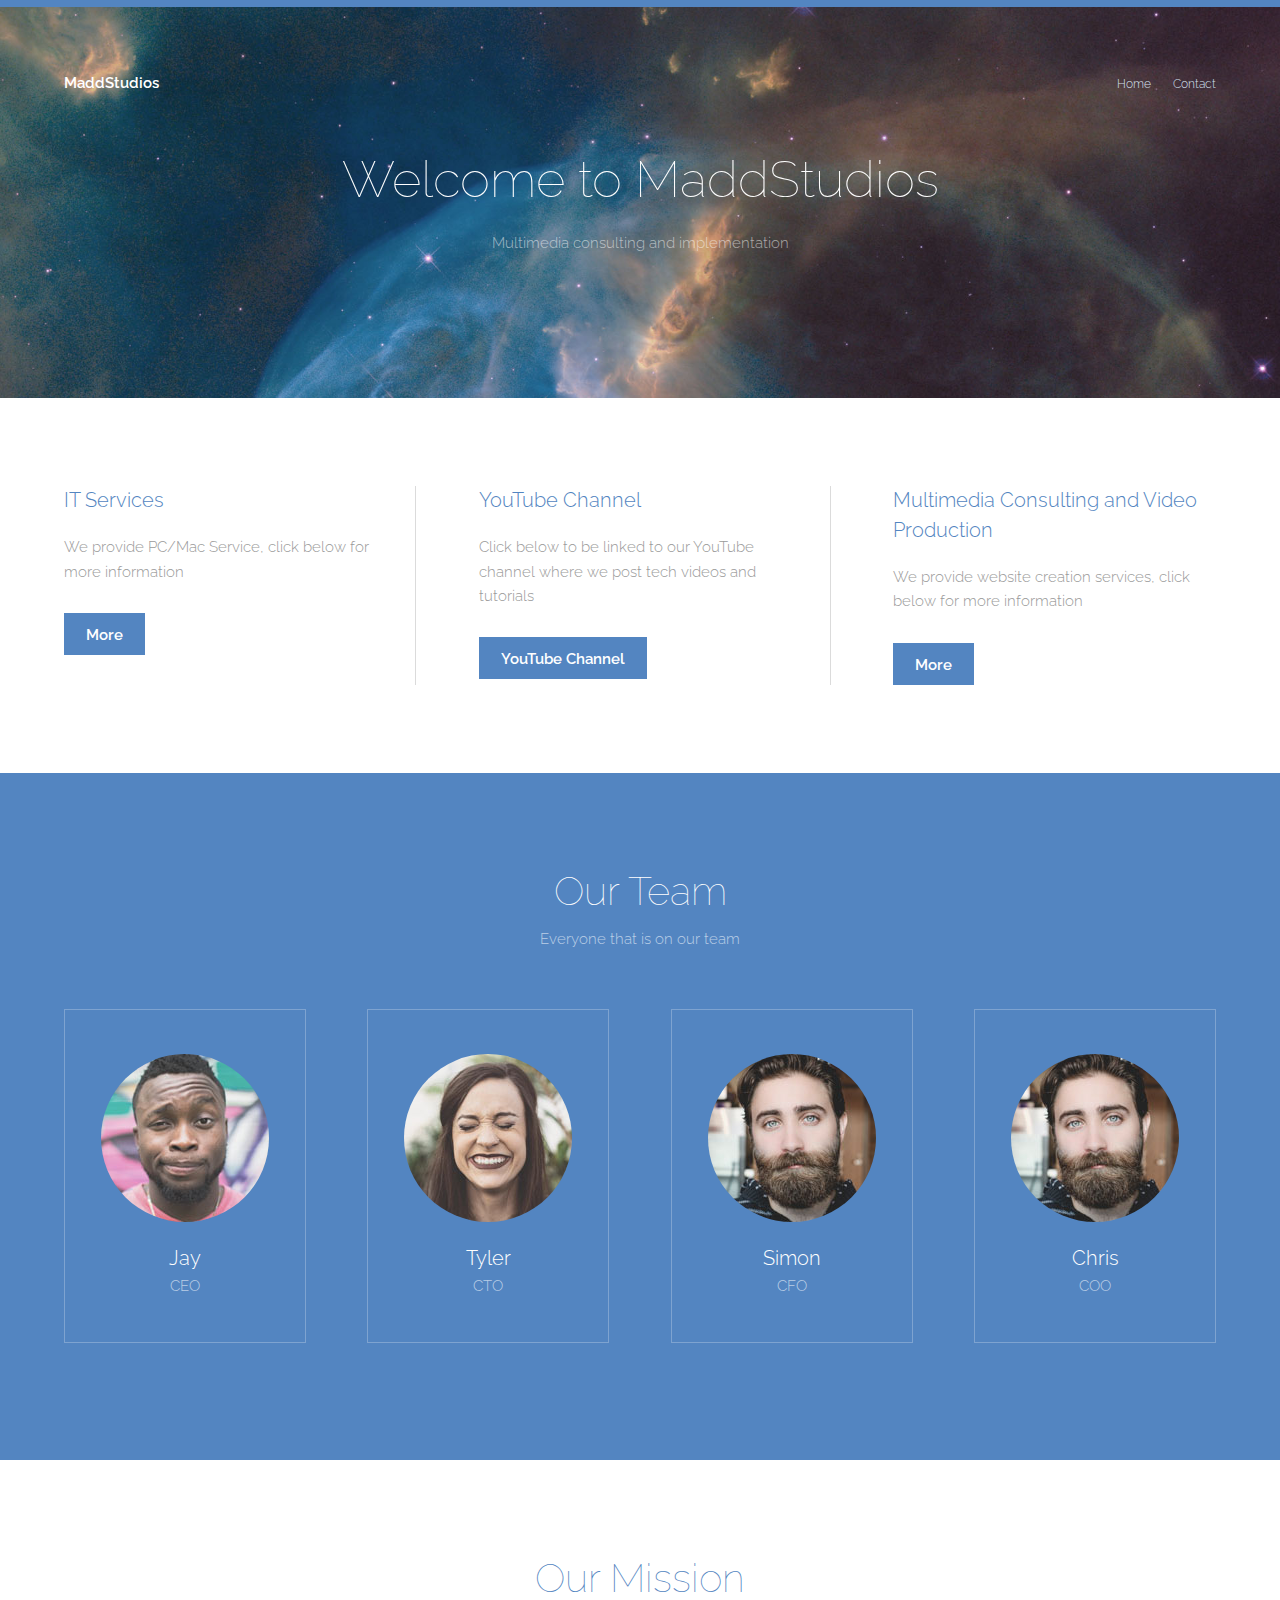
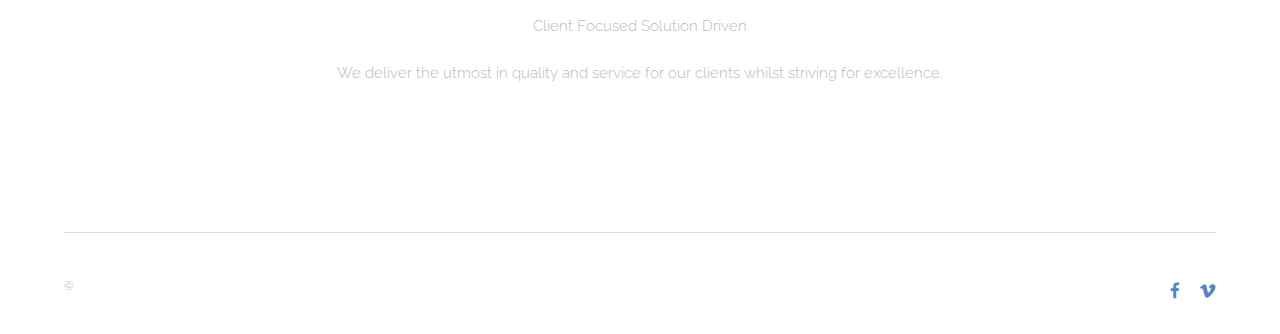
==== index.html @ d53a5908 "Updated index" ====
<!DOCTYPE HTML>
<html>
	<head>
		<title>MaddStudios</title>
		<meta charset="utf-8" />
		<meta name="viewport" content="width=device-width, initial-scale=1" />
		<link rel="stylesheet" href="assets/css/main.css" />
	</head>
	<body>

		<!-- Header -->
			<header id="header">
				<div class="inner">
					<a href="index.html" class="logo">MaddStudios</a>
					<nav id="nav">
						<a href="index.html">Home</a>
						<a href="contact.html">Contact</a>
					</nav>
					<a href="#navPanel" class="navPanelToggle"><span class="fa fa-bars"></span></a>
				</div>
			</header>

		<!-- Banner -->
			<section id="banner">
				<h1>Welcome to MaddStudios</h1>
				<p>Multimedia consulting and implementation</p>
			</section>

		<!-- One -->
			<section id="one" class="wrapper">
				<div class="inner">
					<div class="flex flex-3">
						<article>
							<header>
								<h3>IT Services</h3>
							</header>
							<p>We provide PC/Mac Service, click below for more information</p>
							<footer>
								<a href="itservices.html" class="button special">More</a>
							</footer>
						</article>
						<article>
							<header>
								<h3>YouTube Channel</h3>
							</header>
							<p>Click below to be linked to our YouTube channel where we post tech videos and tutorials</p>
							<footer>
								<a href="#" class="button special">YouTube Channel</a>
							</footer>
						</article>
						<article>
							<header>
								<h3>Multimedia Consulting and Video Production</h3>
							</header>
							<p>We provide website creation services, click below for more information</p>
							<footer>
								<a href="#" class="button special">More</a>
							</footer>
						</article>
					</div>
				</div>
			</section>

		<!-- Two -->
			<section id="two" class="wrapper style1 special">
				<div class="inner">
					<header>
						<h2>Our Team</h2>
						<p>Everyone that is on our team</p>
					</header>
					<div class="flex flex-4">
						<div class="box person">
							<div class="image round">
								<img src="images/pic03.jpg" alt="Person 1" />
							</div>
							<h3>Jay</h3>
							<p>CEO</p>
						</div>
						<div class="box person">
							<div class="image round">
								<img src="images/pic04.jpg" alt="Person 2" />
							</div>
							<h3>Tyler</h3>
							<p>CTO</p>
						</div>
						<div class="box person">
							<div class="image round">
								<img src="images/pic05.jpg" alt="Person 3" />
							</div>
							<h3>Simon</h3>
							<p>CFO</p>
                        </div>
                        <div class="box person">
							<div class="image round">
								<img src="images/pic05.jpg" alt="Person 3" />
							</div>
							<h3>Chris</h3>
							<p>COO</p>
                        </div>
					</div>
				</div>
			</section>

		<!-- Three -->
			<section id="three" class="wrapper special">
				<div class="inner">
					<header class="align-center">
						<h2>Our Mission</h2>
						<p>Client Focused Solution Driven</p>
                        <p>We deliver the utmost in quality and service for our clients whilst striving for excellence. </p>
					</header>
                </div>
			</section>

		<!-- Footer -->
			<footer id="footer">
				<div class="inner">
					<div class="flex">
						<div class="copyright">
							&copy; 
						</div>
						<ul class="icons">
							<li><a href="#" class="icon fa-facebook"><span class="label">Facebook</span></a></li>
							<li><a href="#" class="icon fa-vimeo"><span class="label">Vimeo</span></a></li>
						</ul>
					</div>
				</div>
			</footer>

		<!-- Scripts -->
			<script src="assets/js/jquery.min.js"></script>
			<script src="assets/js/skel.min.js"></script>
			<script src="assets/js/util.js"></script>
			<script src="assets/js/main.js"></script>

	</body>
</html>
---- assets/css/main.css ----
@charset "UTF-8";
@import url(font-awesome.min.css);
@import "https://fonts.googleapis.com/css?family=Raleway:100,300,600";

/*
	Theory by TEMPLATED
	templated.co @templatedco
	Released for free under the Creative Commons Attribution 3.0 license (templated.co/license)
*/

/* Reset */

	html, body, div, span, applet, object, iframe, h1, h2, h3, h4, h5, h6, p, blockquote, pre, a, abbr, acronym, address, big, cite, code, del, dfn, em, img, ins, kbd, q, s, samp, small, strike, strong, sub, sup, tt, var, b, u, i, center, dl, dt, dd, ol, ul, li, fieldset, form, label, legend, table, caption, tbody, tfoot, thead, tr, th, td, article, aside, canvas, details, embed, figure, figcaption, footer, header, hgroup, menu, nav, output, ruby, section, summary, time, mark, audio, video {
		margin: 0;
		padding: 0;
		border: 0;
		font-size: 100%;
		font: inherit;
		vertical-align: baseline;
	}

	article, aside, details, figcaption, figure, footer, header, hgroup, menu, nav, section {
		display: block;
	}

	body {
		line-height: 1;
	}

	ol, ul {
		list-style: none;
	}

	blockquote, q {
		quotes: none;
	}

	blockquote:before, blockquote:after, q:before, q:after {
		content: '';
		content: none;
	}

	table {
		border-collapse: collapse;
		border-spacing: 0;
	}

	body {
		-webkit-text-size-adjust: none;
	}

/* Box Model */

	*, *:before, *:after {
		-moz-box-sizing: border-box;
		-webkit-box-sizing: border-box;
		box-sizing: border-box;
	}

/* Containers */

	.container {
		margin-left: auto;
		margin-right: auto;
	}

	.container.\31 25\25 {
		width: 100%;
		max-width: 100em;
		min-width: 80em;
	}

	.container.\37 5\25 {
		width: 60em;
	}

	.container.\35 0\25 {
		width: 40em;
	}

	.container.\32 5\25 {
		width: 20em;
	}

	.container {
		width: 80em;
	}

	@media screen and (max-width: 1680px) {

		.container.\31 25\25 {
			width: 100%;
			max-width: 100em;
			min-width: 80em;
		}

		.container.\37 5\25 {
			width: 60em;
		}

		.container.\35 0\25 {
			width: 40em;
		}

		.container.\32 5\25 {
			width: 20em;
		}

		.container {
			width: 80em;
		}

	}

	@media screen and (max-width: 1280px) {

		.container.\31 25\25 {
			width: 100%;
			max-width: 81.25em;
			min-width: 65em;
		}

		.container.\37 5\25 {
			width: 48.75em;
		}

		.container.\35 0\25 {
			width: 32.5em;
		}

		.container.\32 5\25 {
			width: 16.25em;
		}

		.container {
			width: 65em;
		}

	}

	@media screen and (max-width: 980px) {

		.container.\31 25\25 {
			width: 100%;
			max-width: 112.5%;
			min-width: 90%;
		}

		.container.\37 5\25 {
			width: 67.5%;
		}

		.container.\35 0\25 {
			width: 45%;
		}

		.container.\32 5\25 {
			width: 22.5%;
		}

		.container {
			width: 90%;
		}

	}

	@media screen and (max-width: 736px) {

		.container.\31 25\25 {
			width: 100%;
			max-width: 112.5%;
			min-width: 90%;
		}

		.container.\37 5\25 {
			width: 67.5%;
		}

		.container.\35 0\25 {
			width: 45%;
		}

		.container.\32 5\25 {
			width: 22.5%;
		}

		.container {
			width: 90% !important;
		}

	}

	@media screen and (max-width: 480px) {

		.container.\31 25\25 {
			width: 100%;
			max-width: 112.5%;
			min-width: 90%;
		}

		.container.\37 5\25 {
			width: 67.5%;
		}

		.container.\35 0\25 {
			width: 45%;
		}

		.container.\32 5\25 {
			width: 22.5%;
		}

		.container {
			width: 90% !important;
		}

	}

/* Grid */

	.row {
		border-bottom: solid 1px transparent;
		-moz-box-sizing: border-box;
		-webkit-box-sizing: border-box;
		box-sizing: border-box;
	}

	.row > * {
		float: left;
		-moz-box-sizing: border-box;
		-webkit-box-sizing: border-box;
		box-sizing: border-box;
	}

	.row:after, .row:before {
		content: '';
		display: block;
		clear: both;
		height: 0;
	}

	.row.uniform > * > :first-child {
		margin-top: 0;
	}

	.row.uniform > * > :last-child {
		margin-bottom: 0;
	}

	.row.\30 \25 > * {
		padding: 0 0 0 0em;
	}

	.row.\30 \25 {
		margin: 0 0 -1px 0em;
	}

	.row.uniform.\30 \25 > * {
		padding: 0em 0 0 0em;
	}

	.row.uniform.\30 \25 {
		margin: 0em 0 -1px 0em;
	}

	.row > * {
		padding: 0 0 0 2em;
	}

	.row {
		margin: 0 0 -1px -2em;
	}

	.row.uniform > * {
		padding: 2em 0 0 2em;
	}

	.row.uniform {
		margin: -2em 0 -1px -2em;
	}

	.row.\32 00\25 > * {
		padding: 0 0 0 4em;
	}

	.row.\32 00\25 {
		margin: 0 0 -1px -4em;
	}

	.row.uniform.\32 00\25 > * {
		padding: 4em 0 0 4em;
	}

	.row.uniform.\32 00\25 {
		margin: -4em 0 -1px -4em;
	}

	.row.\31 50\25 > * {
		padding: 0 0 0 3em;
	}

	.row.\31 50\25 {
		margin: 0 0 -1px -3em;
	}

	.row.uniform.\31 50\25 > * {
		padding: 3em 0 0 3em;
	}

	.row.uniform.\31 50\25 {
		margin: -3em 0 -1px -3em;
	}

	.row.\35 0\25 > * {
		padding: 0 0 0 1em;
	}

	.row.\35 0\25 {
		margin: 0 0 -1px -1em;
	}

	.row.uniform.\35 0\25 > * {
		padding: 1em 0 0 1em;
	}

	.row.uniform.\35 0\25 {
		margin: -1em 0 -1px -1em;
	}

	.row.\32 5\25 > * {
		padding: 0 0 0 0.5em;
	}

	.row.\32 5\25 {
		margin: 0 0 -1px -0.5em;
	}

	.row.uniform.\32 5\25 > * {
		padding: 0.5em 0 0 0.5em;
	}

	.row.uniform.\32 5\25 {
		margin: -0.5em 0 -1px -0.5em;
	}

	.\31 2u, .\31 2u\24 {
		width: 100%;
		clear: none;
		margin-left: 0;
	}

	.\31 1u, .\31 1u\24 {
		width: 91.6666666667%;
		clear: none;
		margin-left: 0;
	}

	.\31 0u, .\31 0u\24 {
		width: 83.3333333333%;
		clear: none;
		margin-left: 0;
	}

	.\39 u, .\39 u\24 {
		width: 75%;
		clear: none;
		margin-left: 0;
	}

	.\38 u, .\38 u\24 {
		width: 66.6666666667%;
		clear: none;
		margin-left: 0;
	}

	.\37 u, .\37 u\24 {
		width: 58.3333333333%;
		clear: none;
		margin-left: 0;
	}

	.\36 u, .\36 u\24 {
		width: 50%;
		clear: none;
		margin-left: 0;
	}

	.\35 u, .\35 u\24 {
		width: 41.6666666667%;
		clear: none;
		margin-left: 0;
	}

	.\34 u, .\34 u\24 {
		width: 33.3333333333%;
		clear: none;
		margin-left: 0;
	}

	.\33 u, .\33 u\24 {
		width: 25%;
		clear: none;
		margin-left: 0;
	}

	.\32 u, .\32 u\24 {
		width: 16.6666666667%;
		clear: none;
		margin-left: 0;
	}

	.\31 u, .\31 u\24 {
		width: 8.3333333333%;
		clear: none;
		margin-left: 0;
	}

	.\31 2u\24 + *,
	.\31 1u\24 + *,
	.\31 0u\24 + *,
	.\39 u\24 + *,
	.\38 u\24 + *,
	.\37 u\24 + *,
	.\36 u\24 + *,
	.\35 u\24 + *,
	.\34 u\24 + *,
	.\33 u\24 + *,
	.\32 u\24 + *,
	.\31 u\24 + * {
		clear: left;
	}

	.\-11u {
		margin-left: 91.66667%;
	}

	.\-10u {
		margin-left: 83.33333%;
	}

	.\-9u {
		margin-left: 75%;
	}

	.\-8u {
		margin-left: 66.66667%;
	}

	.\-7u {
		margin-left: 58.33333%;
	}

	.\-6u {
		margin-left: 50%;
	}

	.\-5u {
		margin-left: 41.66667%;
	}

	.\-4u {
		margin-left: 33.33333%;
	}

	.\-3u {
		margin-left: 25%;
	}

	.\-2u {
		margin-left: 16.66667%;
	}

	.\-1u {
		margin-left: 8.33333%;
	}

	@media screen and (max-width: 1680px) {

		.row > * {
			padding: 0 0 0 2em;
		}

		.row {
			margin: 0 0 -1px -2em;
		}

		.row.uniform > * {
			padding: 2em 0 0 2em;
		}

		.row.uniform {
			margin: -2em 0 -1px -2em;
		}

		.row.\32 00\25 > * {
			padding: 0 0 0 4em;
		}

		.row.\32 00\25 {
			margin: 0 0 -1px -4em;
		}

		.row.uniform.\32 00\25 > * {
			padding: 4em 0 0 4em;
		}

		.row.uniform.\32 00\25 {
			margin: -4em 0 -1px -4em;
		}

		.row.\31 50\25 > * {
			padding: 0 0 0 3em;
		}

		.row.\31 50\25 {
			margin: 0 0 -1px -3em;
		}

		.row.uniform.\31 50\25 > * {
			padding: 3em 0 0 3em;
		}

		.row.uniform.\31 50\25 {
			margin: -3em 0 -1px -3em;
		}

		.row.\35 0\25 > * {
			padding: 0 0 0 1em;
		}

		.row.\35 0\25 {
			margin: 0 0 -1px -1em;
		}

		.row.uniform.\35 0\25 > * {
			padding: 1em 0 0 1em;
		}

		.row.uniform.\35 0\25 {
			margin: -1em 0 -1px -1em;
		}

		.row.\32 5\25 > * {
			padding: 0 0 0 0.5em;
		}

		.row.\32 5\25 {
			margin: 0 0 -1px -0.5em;
		}

		.row.uniform.\32 5\25 > * {
			padding: 0.5em 0 0 0.5em;
		}

		.row.uniform.\32 5\25 {
			margin: -0.5em 0 -1px -0.5em;
		}

		.\31 2u\28xlarge\29, .\31 2u\24\28xlarge\29 {
			width: 100%;
			clear: none;
			margin-left: 0;
		}

		.\31 1u\28xlarge\29, .\31 1u\24\28xlarge\29 {
			width: 91.6666666667%;
			clear: none;
			margin-left: 0;
		}

		.\31 0u\28xlarge\29, .\31 0u\24\28xlarge\29 {
			width: 83.3333333333%;
			clear: none;
			margin-left: 0;
		}

		.\39 u\28xlarge\29, .\39 u\24\28xlarge\29 {
			width: 75%;
			clear: none;
			margin-left: 0;
		}

		.\38 u\28xlarge\29, .\38 u\24\28xlarge\29 {
			width: 66.6666666667%;
			clear: none;
			margin-left: 0;
		}

		.\37 u\28xlarge\29, .\37 u\24\28xlarge\29 {
			width: 58.3333333333%;
			clear: none;
			margin-left: 0;
		}

		.\36 u\28xlarge\29, .\36 u\24\28xlarge\29 {
			width: 50%;
			clear: none;
			margin-left: 0;
		}

		.\35 u\28xlarge\29, .\35 u\24\28xlarge\29 {
			width: 41.6666666667%;
			clear: none;
			margin-left: 0;
		}

		.\34 u\28xlarge\29, .\34 u\24\28xlarge\29 {
			width: 33.3333333333%;
			clear: none;
			margin-left: 0;
		}

		.\33 u\28xlarge\29, .\33 u\24\28xlarge\29 {
			width: 25%;
			clear: none;
			margin-left: 0;
		}

		.\32 u\28xlarge\29, .\32 u\24\28xlarge\29 {
			width: 16.6666666667%;
			clear: none;
			margin-left: 0;
		}

		.\31 u\28xlarge\29, .\31 u\24\28xlarge\29 {
			width: 8.3333333333%;
			clear: none;
			margin-left: 0;
		}

		.\31 2u\24\28xlarge\29 + *,
		.\31 1u\24\28xlarge\29 + *,
		.\31 0u\24\28xlarge\29 + *,
		.\39 u\24\28xlarge\29 + *,
		.\38 u\24\28xlarge\29 + *,
		.\37 u\24\28xlarge\29 + *,
		.\36 u\24\28xlarge\29 + *,
		.\35 u\24\28xlarge\29 + *,
		.\34 u\24\28xlarge\29 + *,
		.\33 u\24\28xlarge\29 + *,
		.\32 u\24\28xlarge\29 + *,
		.\31 u\24\28xlarge\29 + * {
			clear: left;
		}

		.\-11u\28xlarge\29 {
			margin-left: 91.66667%;
		}

		.\-10u\28xlarge\29 {
			margin-left: 83.33333%;
		}

		.\-9u\28xlarge\29 {
			margin-left: 75%;
		}

		.\-8u\28xlarge\29 {
			margin-left: 66.66667%;
		}

		.\-7u\28xlarge\29 {
			margin-left: 58.33333%;
		}

		.\-6u\28xlarge\29 {
			margin-left: 50%;
		}

		.\-5u\28xlarge\29 {
			margin-left: 41.66667%;
		}

		.\-4u\28xlarge\29 {
			margin-left: 33.33333%;
		}

		.\-3u\28xlarge\29 {
			margin-left: 25%;
		}

		.\-2u\28xlarge\29 {
			margin-left: 16.66667%;
		}

		.\-1u\28xlarge\29 {
			margin-left: 8.33333%;
		}

	}

	@media screen and (max-width: 1280px) {

		.row > * {
			padding: 0 0 0 1.5em;
		}

		.row {
			margin: 0 0 -1px -1.5em;
		}

		.row.uniform > * {
			padding: 1.5em 0 0 1.5em;
		}

		.row.uniform {
			margin: -1.5em 0 -1px -1.5em;
		}

		.row.\32 00\25 > * {
			padding: 0 0 0 3em;
		}

		.row.\32 00\25 {
			margin: 0 0 -1px -3em;
		}

		.row.uniform.\32 00\25 > * {
			padding: 3em 0 0 3em;
		}

		.row.uniform.\32 00\25 {
			margin: -3em 0 -1px -3em;
		}

		.row.\31 50\25 > * {
			padding: 0 0 0 2.25em;
		}

		.row.\31 50\25 {
			margin: 0 0 -1px -2.25em;
		}

		.row.uniform.\31 50\25 > * {
			padding: 2.25em 0 0 2.25em;
		}

		.row.uniform.\31 50\25 {
			margin: -2.25em 0 -1px -2.25em;
		}

		.row.\35 0\25 > * {
			padding: 0 0 0 0.75em;
		}

		.row.\35 0\25 {
			margin: 0 0 -1px -0.75em;
		}

		.row.uniform.\35 0\25 > * {
			padding: 0.75em 0 0 0.75em;
		}

		.row.uniform.\35 0\25 {
			margin: -0.75em 0 -1px -0.75em;
		}

		.row.\32 5\25 > * {
			padding: 0 0 0 0.375em;
		}

		.row.\32 5\25 {
			margin: 0 0 -1px -0.375em;
		}

		.row.uniform.\32 5\25 > * {
			padding: 0.375em 0 0 0.375em;
		}

		.row.uniform.\32 5\25 {
			margin: -0.375em 0 -1px -0.375em;
		}

		.\31 2u\28large\29, .\31 2u\24\28large\29 {
			width: 100%;
			clear: none;
			margin-left: 0;
		}

		.\31 1u\28large\29, .\31 1u\24\28large\29 {
			width: 91.6666666667%;
			clear: none;
			margin-left: 0;
		}

		.\31 0u\28large\29, .\31 0u\24\28large\29 {
			width: 83.3333333333%;
			clear: none;
			margin-left: 0;
		}

		.\39 u\28large\29, .\39 u\24\28large\29 {
			width: 75%;
			clear: none;
			margin-left: 0;
		}

		.\38 u\28large\29, .\38 u\24\28large\29 {
			width: 66.6666666667%;
			clear: none;
			margin-left: 0;
		}

		.\37 u\28large\29, .\37 u\24\28large\29 {
			width: 58.3333333333%;
			clear: none;
			margin-left: 0;
		}

		.\36 u\28large\29, .\36 u\24\28large\29 {
			width: 50%;
			clear: none;
			margin-left: 0;
		}

		.\35 u\28large\29, .\35 u\24\28large\29 {
			width: 41.6666666667%;
			clear: none;
			margin-left: 0;
		}

		.\34 u\28large\29, .\34 u\24\28large\29 {
			width: 33.3333333333%;
			clear: none;
			margin-left: 0;
		}

		.\33 u\28large\29, .\33 u\24\28large\29 {
			width: 25%;
			clear: none;
			margin-left: 0;
		}

		.\32 u\28large\29, .\32 u\24\28large\29 {
			width: 16.6666666667%;
			clear: none;
			margin-left: 0;
		}

		.\31 u\28large\29, .\31 u\24\28large\29 {
			width: 8.3333333333%;
			clear: none;
			margin-left: 0;
		}

		.\31 2u\24\28large\29 + *,
		.\31 1u\24\28large\29 + *,
		.\31 0u\24\28large\29 + *,
		.\39 u\24\28large\29 + *,
		.\38 u\24\28large\29 + *,
		.\37 u\24\28large\29 + *,
		.\36 u\24\28large\29 + *,
		.\35 u\24\28large\29 + *,
		.\34 u\24\28large\29 + *,
		.\33 u\24\28large\29 + *,
		.\32 u\24\28large\29 + *,
		.\31 u\24\28large\29 + * {
			clear: left;
		}

		.\-11u\28large\29 {
			margin-left: 91.66667%;
		}

		.\-10u\28large\29 {
			margin-left: 83.33333%;
		}

		.\-9u\28large\29 {
			margin-left: 75%;
		}

		.\-8u\28large\29 {
			margin-left: 66.66667%;
		}

		.\-7u\28large\29 {
			margin-left: 58.33333%;
		}

		.\-6u\28large\29 {
			margin-left: 50%;
		}

		.\-5u\28large\29 {
			margin-left: 41.66667%;
		}

		.\-4u\28large\29 {
			margin-left: 33.33333%;
		}

		.\-3u\28large\29 {
			margin-left: 25%;
		}

		.\-2u\28large\29 {
			margin-left: 16.66667%;
		}

		.\-1u\28large\29 {
			margin-left: 8.33333%;
		}

	}

	@media screen and (max-width: 980px) {

		.row > * {
			padding: 0 0 0 1.5em;
		}

		.row {
			margin: 0 0 -1px -1.5em;
		}

		.row.uniform > * {
			padding: 1.5em 0 0 1.5em;
		}

		.row.uniform {
			margin: -1.5em 0 -1px -1.5em;
		}

		.row.\32 00\25 > * {
			padding: 0 0 0 3em;
		}

		.row.\32 00\25 {
			margin: 0 0 -1px -3em;
		}

		.row.uniform.\32 00\25 > * {
			padding: 3em 0 0 3em;
		}

		.row.uniform.\32 00\25 {
			margin: -3em 0 -1px -3em;
		}

		.row.\31 50\25 > * {
			padding: 0 0 0 2.25em;
		}

		.row.\31 50\25 {
			margin: 0 0 -1px -2.25em;
		}

		.row.uniform.\31 50\25 > * {
			padding: 2.25em 0 0 2.25em;
		}

		.row.uniform.\31 50\25 {
			margin: -2.25em 0 -1px -2.25em;
		}

		.row.\35 0\25 > * {
			padding: 0 0 0 0.75em;
		}

		.row.\35 0\25 {
			margin: 0 0 -1px -0.75em;
		}

		.row.uniform.\35 0\25 > * {
			padding: 0.75em 0 0 0.75em;
		}

		.row.uniform.\35 0\25 {
			margin: -0.75em 0 -1px -0.75em;
		}

		.row.\32 5\25 > * {
			padding: 0 0 0 0.375em;
		}

		.row.\32 5\25 {
			margin: 0 0 -1px -0.375em;
		}

		.row.uniform.\32 5\25 > * {
			padding: 0.375em 0 0 0.375em;
		}

		.row.uniform.\32 5\25 {
			margin: -0.375em 0 -1px -0.375em;
		}

		.\31 2u\28medium\29, .\31 2u\24\28medium\29 {
			width: 100%;
			clear: none;
			margin-left: 0;
		}

		.\31 1u\28medium\29, .\31 1u\24\28medium\29 {
			width: 91.6666666667%;
			clear: none;
			margin-left: 0;
		}

		.\31 0u\28medium\29, .\31 0u\24\28medium\29 {
			width: 83.3333333333%;
			clear: none;
			margin-left: 0;
		}

		.\39 u\28medium\29, .\39 u\24\28medium\29 {
			width: 75%;
			clear: none;
			margin-left: 0;
		}

		.\38 u\28medium\29, .\38 u\24\28medium\29 {
			width: 66.6666666667%;
			clear: none;
			margin-left: 0;
		}

		.\37 u\28medium\29, .\37 u\24\28medium\29 {
			width: 58.3333333333%;
			clear: none;
			margin-left: 0;
		}

		.\36 u\28medium\29, .\36 u\24\28medium\29 {
			width: 50%;
			clear: none;
			margin-left: 0;
		}

		.\35 u\28medium\29, .\35 u\24\28medium\29 {
			width: 41.6666666667%;
			clear: none;
			margin-left: 0;
		}

		.\34 u\28medium\29, .\34 u\24\28medium\29 {
			width: 33.3333333333%;
			clear: none;
			margin-left: 0;
		}

		.\33 u\28medium\29, .\33 u\24\28medium\29 {
			width: 25%;
			clear: none;
			margin-left: 0;
		}

		.\32 u\28medium\29, .\32 u\24\28medium\29 {
			width: 16.6666666667%;
			clear: none;
			margin-left: 0;
		}

		.\31 u\28medium\29, .\31 u\24\28medium\29 {
			width: 8.3333333333%;
			clear: none;
			margin-left: 0;
		}

		.\31 2u\24\28medium\29 + *,
		.\31 1u\24\28medium\29 + *,
		.\31 0u\24\28medium\29 + *,
		.\39 u\24\28medium\29 + *,
		.\38 u\24\28medium\29 + *,
		.\37 u\24\28medium\29 + *,
		.\36 u\24\28medium\29 + *,
		.\35 u\24\28medium\29 + *,
		.\34 u\24\28medium\29 + *,
		.\33 u\24\28medium\29 + *,
		.\32 u\24\28medium\29 + *,
		.\31 u\24\28medium\29 + * {
			clear: left;
		}

		.\-11u\28medium\29 {
			margin-left: 91.66667%;
		}

		.\-10u\28medium\29 {
			margin-left: 83.33333%;
		}

		.\-9u\28medium\29 {
			margin-left: 75%;
		}

		.\-8u\28medium\29 {
			margin-left: 66.66667%;
		}

		.\-7u\28medium\29 {
			margin-left: 58.33333%;
		}

		.\-6u\28medium\29 {
			margin-left: 50%;
		}

		.\-5u\28medium\29 {
			margin-left: 41.66667%;
		}

		.\-4u\28medium\29 {
			margin-left: 33.33333%;
		}

		.\-3u\28medium\29 {
			margin-left: 25%;
		}

		.\-2u\28medium\29 {
			margin-left: 16.66667%;
		}

		.\-1u\28medium\29 {
			margin-left: 8.33333%;
		}

	}

	@media screen and (max-width: 736px) {

		.row > * {
			padding: 0 0 0 1.25em;
		}

		.row {
			margin: 0 0 -1px -1.25em;
		}

		.row.uniform > * {
			padding: 1.25em 0 0 1.25em;
		}

		.row.uniform {
			margin: -1.25em 0 -1px -1.25em;
		}

		.row.\32 00\25 > * {
			padding: 0 0 0 2.5em;
		}

		.row.\32 00\25 {
			margin: 0 0 -1px -2.5em;
		}

		.row.uniform.\32 00\25 > * {
			padding: 2.5em 0 0 2.5em;
		}

		.row.uniform.\32 00\25 {
			margin: -2.5em 0 -1px -2.5em;
		}

		.row.\31 50\25 > * {
			padding: 0 0 0 1.875em;
		}

		.row.\31 50\25 {
			margin: 0 0 -1px -1.875em;
		}

		.row.uniform.\31 50\25 > * {
			padding: 1.875em 0 0 1.875em;
		}

		.row.uniform.\31 50\25 {
			margin: -1.875em 0 -1px -1.875em;
		}

		.row.\35 0\25 > * {
			padding: 0 0 0 0.625em;
		}

		.row.\35 0\25 {
			margin: 0 0 -1px -0.625em;
		}

		.row.uniform.\35 0\25 > * {
			padding: 0.625em 0 0 0.625em;
		}

		.row.uniform.\35 0\25 {
			margin: -0.625em 0 -1px -0.625em;
		}

		.row.\32 5\25 > * {
			padding: 0 0 0 0.3125em;
		}

		.row.\32 5\25 {
			margin: 0 0 -1px -0.3125em;
		}

		.row.uniform.\32 5\25 > * {
			padding: 0.3125em 0 0 0.3125em;
		}

		.row.uniform.\32 5\25 {
			margin: -0.3125em 0 -1px -0.3125em;
		}

		.\31 2u\28small\29, .\31 2u\24\28small\29 {
			width: 100%;
			clear: none;
			margin-left: 0;
		}

		.\31 1u\28small\29, .\31 1u\24\28small\29 {
			width: 91.6666666667%;
			clear: none;
			margin-left: 0;
		}

		.\31 0u\28small\29, .\31 0u\24\28small\29 {
			width: 83.3333333333%;
			clear: none;
			margin-left: 0;
		}

		.\39 u\28small\29, .\39 u\24\28small\29 {
			width: 75%;
			clear: none;
			margin-left: 0;
		}

		.\38 u\28small\29, .\38 u\24\28small\29 {
			width: 66.6666666667%;
			clear: none;
			margin-left: 0;
		}

		.\37 u\28small\29, .\37 u\24\28small\29 {
			width: 58.3333333333%;
			clear: none;
			margin-left: 0;
		}

		.\36 u\28small\29, .\36 u\24\28small\29 {
			width: 50%;
			clear: none;
			margin-left: 0;
		}

		.\35 u\28small\29, .\35 u\24\28small\29 {
			width: 41.6666666667%;
			clear: none;
			margin-left: 0;
		}

		.\34 u\28small\29, .\34 u\24\28small\29 {
			width: 33.3333333333%;
			clear: none;
			margin-left: 0;
		}

		.\33 u\28small\29, .\33 u\24\28small\29 {
			width: 25%;
			clear: none;
			margin-left: 0;
		}

		.\32 u\28small\29, .\32 u\24\28small\29 {
			width: 16.6666666667%;
			clear: none;
			margin-left: 0;
		}

		.\31 u\28small\29, .\31 u\24\28small\29 {
			width: 8.3333333333%;
			clear: none;
			margin-left: 0;
		}

		.\31 2u\24\28small\29 + *,
		.\31 1u\24\28small\29 + *,
		.\31 0u\24\28small\29 + *,
		.\39 u\24\28small\29 + *,
		.\38 u\24\28small\29 + *,
		.\37 u\24\28small\29 + *,
		.\36 u\24\28small\29 + *,
		.\35 u\24\28small\29 + *,
		.\34 u\24\28small\29 + *,
		.\33 u\24\28small\29 + *,
		.\32 u\24\28small\29 + *,
		.\31 u\24\28small\29 + * {
			clear: left;
		}

		.\-11u\28small\29 {
			margin-left: 91.66667%;
		}

		.\-10u\28small\29 {
			margin-left: 83.33333%;
		}

		.\-9u\28small\29 {
			margin-left: 75%;
		}

		.\-8u\28small\29 {
			margin-left: 66.66667%;
		}

		.\-7u\28small\29 {
			margin-left: 58.33333%;
		}

		.\-6u\28small\29 {
			margin-left: 50%;
		}

		.\-5u\28small\29 {
			margin-left: 41.66667%;
		}

		.\-4u\28small\29 {
			margin-left: 33.33333%;
		}

		.\-3u\28small\29 {
			margin-left: 25%;
		}

		.\-2u\28small\29 {
			margin-left: 16.66667%;
		}

		.\-1u\28small\29 {
			margin-left: 8.33333%;
		}

	}

	@media screen and (max-width: 480px) {

		.row > * {
			padding: 0 0 0 1.25em;
		}

		.row {
			margin: 0 0 -1px -1.25em;
		}

		.row.uniform > * {
			padding: 1.25em 0 0 1.25em;
		}

		.row.uniform {
			margin: -1.25em 0 -1px -1.25em;
		}

		.row.\32 00\25 > * {
			padding: 0 0 0 2.5em;
		}

		.row.\32 00\25 {
			margin: 0 0 -1px -2.5em;
		}

		.row.uniform.\32 00\25 > * {
			padding: 2.5em 0 0 2.5em;
		}

		.row.uniform.\32 00\25 {
			margin: -2.5em 0 -1px -2.5em;
		}

		.row.\31 50\25 > * {
			padding: 0 0 0 1.875em;
		}

		.row.\31 50\25 {
			margin: 0 0 -1px -1.875em;
		}

		.row.uniform.\31 50\25 > * {
			padding: 1.875em 0 0 1.875em;
		}

		.row.uniform.\31 50\25 {
			margin: -1.875em 0 -1px -1.875em;
		}

		.row.\35 0\25 > * {
			padding: 0 0 0 0.625em;
		}

		.row.\35 0\25 {
			margin: 0 0 -1px -0.625em;
		}

		.row.uniform.\35 0\25 > * {
			padding: 0.625em 0 0 0.625em;
		}

		.row.uniform.\35 0\25 {
			margin: -0.625em 0 -1px -0.625em;
		}

		.row.\32 5\25 > * {
			padding: 0 0 0 0.3125em;
		}

		.row.\32 5\25 {
			margin: 0 0 -1px -0.3125em;
		}

		.row.uniform.\32 5\25 > * {
			padding: 0.3125em 0 0 0.3125em;
		}

		.row.uniform.\32 5\25 {
			margin: -0.3125em 0 -1px -0.3125em;
		}

		.\31 2u\28xsmall\29, .\31 2u\24\28xsmall\29 {
			width: 100%;
			clear: none;
			margin-left: 0;
		}

		.\31 1u\28xsmall\29, .\31 1u\24\28xsmall\29 {
			width: 91.6666666667%;
			clear: none;
			margin-left: 0;
		}

		.\31 0u\28xsmall\29, .\31 0u\24\28xsmall\29 {
			width: 83.3333333333%;
			clear: none;
			margin-left: 0;
		}

		.\39 u\28xsmall\29, .\39 u\24\28xsmall\29 {
			width: 75%;
			clear: none;
			margin-left: 0;
		}

		.\38 u\28xsmall\29, .\38 u\24\28xsmall\29 {
			width: 66.6666666667%;
			clear: none;
			margin-left: 0;
		}

		.\37 u\28xsmall\29, .\37 u\24\28xsmall\29 {
			width: 58.3333333333%;
			clear: none;
			margin-left: 0;
		}

		.\36 u\28xsmall\29, .\36 u\24\28xsmall\29 {
			width: 50%;
			clear: none;
			margin-left: 0;
		}

		.\35 u\28xsmall\29, .\35 u\24\28xsmall\29 {
			width: 41.6666666667%;
			clear: none;
			margin-left: 0;
		}

		.\34 u\28xsmall\29, .\34 u\24\28xsmall\29 {
			width: 33.3333333333%;
			clear: none;
			margin-left: 0;
		}

		.\33 u\28xsmall\29, .\33 u\24\28xsmall\29 {
			width: 25%;
			clear: none;
			margin-left: 0;
		}

		.\32 u\28xsmall\29, .\32 u\24\28xsmall\29 {
			width: 16.6666666667%;
			clear: none;
			margin-left: 0;
		}

		.\31 u\28xsmall\29, .\31 u\24\28xsmall\29 {
			width: 8.3333333333%;
			clear: none;
			margin-left: 0;
		}

		.\31 2u\24\28xsmall\29 + *,
		.\31 1u\24\28xsmall\29 + *,
		.\31 0u\24\28xsmall\29 + *,
		.\39 u\24\28xsmall\29 + *,
		.\38 u\24\28xsmall\29 + *,
		.\37 u\24\28xsmall\29 + *,
		.\36 u\24\28xsmall\29 + *,
		.\35 u\24\28xsmall\29 + *,
		.\34 u\24\28xsmall\29 + *,
		.\33 u\24\28xsmall\29 + *,
		.\32 u\24\28xsmall\29 + *,
		.\31 u\24\28xsmall\29 + * {
			clear: left;
		}

		.\-11u\28xsmall\29 {
			margin-left: 91.66667%;
		}

		.\-10u\28xsmall\29 {
			margin-left: 83.33333%;
		}

		.\-9u\28xsmall\29 {
			margin-left: 75%;
		}

		.\-8u\28xsmall\29 {
			margin-left: 66.66667%;
		}

		.\-7u\28xsmall\29 {
			margin-left: 58.33333%;
		}

		.\-6u\28xsmall\29 {
			margin-left: 50%;
		}

		.\-5u\28xsmall\29 {
			margin-left: 41.66667%;
		}

		.\-4u\28xsmall\29 {
			margin-left: 33.33333%;
		}

		.\-3u\28xsmall\29 {
			margin-left: 25%;
		}

		.\-2u\28xsmall\29 {
			margin-left: 16.66667%;
		}

		.\-1u\28xsmall\29 {
			margin-left: 8.33333%;
		}

	}

/* Basic */

	@-ms-viewport {
		width: device-width;
	}

	body {
		-ms-overflow-style: scrollbar;
	}

	@media screen and (max-width: 480px) {

		html, body {
			min-width: 320px;
		}

	}

	body {
		background: #fff;
	}

		body.is-loading *, body.is-loading *:before, body.is-loading *:after {
			-moz-animation: none !important;
			-webkit-animation: none !important;
			-ms-animation: none !important;
			animation: none !important;
			-moz-transition: none !important;
			-webkit-transition: none !important;
			-ms-transition: none !important;
			transition: none !important;
		}

/* Type */

	body, input, select, textarea {
		color: #9a9a9a;
		font-family: "Raleway", Arial, Helvetica, sans-serif;
		font-size: 13pt;
		font-weight: 300;
		line-height: 1.65;
	}

		@media screen and (max-width: 1680px) {

			body, input, select, textarea {
				font-size: 11pt;
			}

		}

		@media screen and (max-width: 1280px) {

			body, input, select, textarea {
				font-size: 11pt;
			}

		}

		@media screen and (max-width: 980px) {

			body, input, select, textarea {
				font-size: 12pt;
			}

		}

		@media screen and (max-width: 736px) {

			body, input, select, textarea {
				font-size: 12pt;
			}

		}

		@media screen and (max-width: 480px) {

			body, input, select, textarea {
				font-size: 12pt;
			}

		}

	a {
		color: #5385c1;
		text-decoration: underline;
	}

		a:hover {
			text-decoration: none;
		}

	strong, b {
		color: #555;
		font-weight: 600;
	}

	em, i {
		font-style: italic;
	}

	p {
		margin: 0 0 2em 0;
	}

	h1, h2, h3, h4, h5, h6 {
		color: #5385c1;
		font-weight: 300;
		line-height: 1.5;
		margin: 0 0 1em 0;
	}

		h1 a, h2 a, h3 a, h4 a, h5 a, h6 a {
			color: inherit;
			text-decoration: none;
		}

	h2 {
		font-size: 1.75em;
		font-weight: 100;
	}

	h3 {
		font-size: 1.35em;
	}

	h4 {
		font-size: 1.1em;
	}

	h5 {
		font-size: 0.9em;
	}

	h6 {
		font-size: 0.7em;
	}

	sub {
		font-size: 0.8em;
		position: relative;
		top: 0.5em;
	}

	sup {
		font-size: 0.8em;
		position: relative;
		top: -0.5em;
	}

	blockquote {
		border-left: solid 4px #dbdbdb;
		font-style: italic;
		margin: 0 0 2em 0;
		padding: 0.5em 0 0.5em 2em;
	}

	code {
		background: rgba(144, 144, 144, 0.075);
		border-radius: 0;
		border: solid 1px #dbdbdb;
		font-family: "Courier New", monospace;
		font-size: 0.9em;
		margin: 0 0.25em;
		padding: 0.25em 0.65em;
	}

	pre {
		-webkit-overflow-scrolling: touch;
		font-family: "Courier New", monospace;
		font-size: 0.9em;
		margin: 0 0 2em 0;
	}

		pre code {
			display: block;
			line-height: 1.75;
			padding: 1em 1.5em;
			overflow-x: auto;
		}

	hr {
		border: 0;
		border-bottom: solid 1px #dbdbdb;
		margin: 2em 0;
	}

		hr.major {
			margin: 3em 0;
		}

	.align-left {
		text-align: left;
	}

	.align-center {
		text-align: center;
	}

	.align-right {
		text-align: right;
	}

	.inner {
		max-width: 75em;
		margin: 0 auto;
	}

		@media screen and (max-width: 1280px) {

			.inner {
				max-width: 90%;
			}

		}

		@media screen and (max-width: 480px) {

			.inner {
				max-width: 85%;
			}

		}

/* Section/Article */

	section.special, article.special {
		text-align: center;
	}

		section.special article, article.special article {
			text-align: left;
		}

	section.wrapper, article.wrapper {
		padding: 6em 0;
	}

		section.wrapper header, article.wrapper header {
			margin-bottom: 4em;
		}

			section.wrapper header h2, article.wrapper header h2 {
				font-size: 2.75em;
				margin: 0 0 .5em 0;
			}

			section.wrapper header p, article.wrapper header p {
				font-size: 1em;
			}

		section.wrapper article header, article.wrapper article header {
			margin: 0;
		}

		section.wrapper.style1, article.wrapper.style1 {
			background: #5385c1;
			color: #bacee6;
		}

			section.wrapper.style1 header h2, article.wrapper.style1 header h2 {
				color: #fff;
			}

			section.wrapper.style1 header p, article.wrapper.style1 header p {
				color: #bacee6;
			}

			section.wrapper.style1 h3, article.wrapper.style1 h3 {
				color: #FFF;
			}

		@media screen and (max-width: 980px) {

			section.wrapper, article.wrapper {
				padding: 2em 0;
			}

		}

		@media screen and (max-width: 736px) {

			section.wrapper header, article.wrapper header {
				margin-bottom: 2em;
			}

				section.wrapper header h2, article.wrapper header h2 {
					font-size: 2em;
				}

				section.wrapper header p, article.wrapper header p {
					font-size: .9em;
				}

		}

		@media screen and (max-width: 480px) {

			section.wrapper, article.wrapper {
				text-align: center;
			}

				section.wrapper article, article.wrapper article {
					text-align: center;
				}

		}

	header p {
		color: #bbb;
		position: relative;
		margin: 0 0 1.5em 0;
	}

	header h2 + p {
		font-size: 1.25em;
		margin-top: -1em;
	}

	header h3 + p {
		font-size: 1.1em;
		margin-top: -0.8em;
	}

	header h4 + p,
	header h5 + p,
	header h6 + p {
		font-size: 0.9em;
		margin-top: -0.6em;
	}

/* Flex */

	.flex {
		display: -ms-flexbox;
		-ms-flex-wrap: wrap;
		-ms-flex-pack: justify;
		display: -moz-flex;
		display: -webkit-flex;
		display: -ms-flex;
		display: flex;
		-moz-flex-wrap: wrap;
		-webkit-flex-wrap: wrap;
		-ms-flex-wrap: wrap;
		flex-wrap: wrap;
		-moz-justify-content: space-between;
		-webkit-justify-content: space-between;
		-ms-justify-content: space-between;
		justify-content: space-between;
	}

		.flex.flex-2 article {
			width: 47%;
		}

		.flex.flex-3 article {
			position: relative;
			width: 28%;
		}

			.flex.flex-3 article:before {
				content: '';
				position: absolute;
				width: 100%;
				height: 100%;
				right: -2em;
				top: 0;
				border-right: 1px solid #dbdbdb;
				pointer-events: none;
			}

			.flex.flex-3 article:last-child:before {
				border: none;
			}

		.flex.flex-4 .box {
			width: 21%;
		}

		@media screen and (max-width: 980px) {

			.flex.flex-2 article {
				width: 100%;
				margin-bottom: 3em;
			}

				.flex.flex-2 article:last-child {
					margin-bottom: 0;
				}

			.flex.flex-3 {
				-moz-flex-direction: column;
				-webkit-flex-direction: column;
				-ms-flex-direction: column;
				flex-direction: column;
			}

				.flex.flex-3 article {
					width: 100%;
					border-bottom: 1px solid #dbdbdb;
					padding-bottom: 2.5em;
					margin-bottom: 3em;
				}

					.flex.flex-3 article:last-child {
						border: none;
						padding-bottom: 0;
						margin: 0 0 1em 0;
					}

					.flex.flex-3 article:before {
						display: none;
					}

			.flex.flex-4 .box {
				width: 47%;
			}

		}

		@media screen and (max-width: 480px) {

			.flex.flex-4 .box {
				width: 100%;
			}

		}

/* Form */

	form {
		margin: 0 0 2em 0;
	}

	label {
		color: #555;
		display: block;
		font-size: 0.9em;
		font-weight: 600;
		margin: 0 0 1em 0;
	}

	input[type="text"],
	input[type="password"],
	input[type="email"],
	input[type="tel"],
	select,
	textarea {
		-moz-appearance: none;
		-webkit-appearance: none;
		-ms-appearance: none;
		appearance: none;
		background: rgba(144, 144, 144, 0.075);
		border-radius: 0;
		border: none;
		border: solid 1px #dbdbdb;
		color: inherit;
		display: block;
		outline: 0;
		padding: 0 1em;
		text-decoration: none;
		width: 100%;
	}

		input[type="text"]:invalid,
		input[type="password"]:invalid,
		input[type="email"]:invalid,
		input[type="tel"]:invalid,
		select:invalid,
		textarea:invalid {
			box-shadow: none;
		}

		input[type="text"]:focus,
		input[type="password"]:focus,
		input[type="email"]:focus,
		input[type="tel"]:focus,
		select:focus,
		textarea:focus {
			border-color: #5385c1;
			box-shadow: 0 0 0 1px #5385c1;
		}

	.select-wrapper {
		text-decoration: none;
		display: block;
		position: relative;
	}

		.select-wrapper:before {
			content: "";
			-moz-osx-font-smoothing: grayscale;
			-webkit-font-smoothing: antialiased;
			font-family: FontAwesome;
			font-style: normal;
			font-weight: normal;
			text-transform: none !important;
		}

		.select-wrapper:before {
			color: #dbdbdb;
			display: block;
			height: 2.75em;
			line-height: 2.75em;
			pointer-events: none;
			position: absolute;
			right: 0;
			text-align: center;
			top: 0;
			width: 2.75em;
		}

		.select-wrapper select::-ms-expand {
			display: none;
		}

	input[type="text"],
	input[type="password"],
	input[type="email"],
	select {
		height: 2.75em;
	}

	textarea {
		padding: 0.75em 1em;
	}

	input[type="checkbox"],
	input[type="radio"] {
		-moz-appearance: none;
		-webkit-appearance: none;
		-ms-appearance: none;
		appearance: none;
		display: block;
		float: left;
		margin-right: -2em;
		opacity: 0;
		width: 1em;
		z-index: -1;
	}

		input[type="checkbox"] + label,
		input[type="radio"] + label {
			text-decoration: none;
			color: #9a9a9a;
			cursor: pointer;
			display: inline-block;
			font-size: 1em;
			font-weight: 300;
			padding-left: 2.4em;
			padding-right: 0.75em;
			position: relative;
		}

			input[type="checkbox"] + label:before,
			input[type="radio"] + label:before {
				-moz-osx-font-smoothing: grayscale;
				-webkit-font-smoothing: antialiased;
				font-family: FontAwesome;
				font-style: normal;
				font-weight: normal;
				text-transform: none !important;
			}

			input[type="checkbox"] + label:before,
			input[type="radio"] + label:before {
				background: rgba(144, 144, 144, 0.075);
				border-radius: 0;
				border: solid 1px #dbdbdb;
				content: '';
				display: inline-block;
				height: 1.65em;
				left: 0;
				line-height: 1.58125em;
				position: absolute;
				text-align: center;
				top: 0;
				width: 1.65em;
			}

		input[type="checkbox"]:checked + label:before,
		input[type="radio"]:checked + label:before {
			background: #5a5a5a;
			border-color: #5a5a5a;
			color: #ffffff;
			content: '\f00c';
		}

		input[type="checkbox"]:focus + label:before,
		input[type="radio"]:focus + label:before {
			border-color: #5385c1;
			box-shadow: 0 0 0 1px #5385c1;
		}

	input[type="checkbox"] + label:before {
		border-radius: 0;
	}

	input[type="radio"] + label:before {
		border-radius: 100%;
	}

	::-webkit-input-placeholder {
		color: #bbb !important;
		opacity: 1.0;
	}

	:-moz-placeholder {
		color: #bbb !important;
		opacity: 1.0;
	}

	::-moz-placeholder {
		color: #bbb !important;
		opacity: 1.0;
	}

	:-ms-input-placeholder {
		color: #bbb !important;
		opacity: 1.0;
	}

	.formerize-placeholder {
		color: #bbb !important;
		opacity: 1.0;
	}

/* Box */

	.box {
		border: solid 1px #dbdbdb;
		margin-bottom: 2em;
		padding: 1.5em;
	}

		.box > :last-child,
		.box > :last-child > :last-child,
		.box > :last-child > :last-child > :last-child {
			margin-bottom: 0;
		}

		.box.alt {
			border: 0;
			border-radius: 0;
			padding: 0;
		}

		.box.person {
			border: solid 1px rgba(255, 255, 255, 0.25);
			padding: 3em 1.5em;
		}

			.box.person h3 {
				margin: 0;
			}

			.box.person .image {
				margin-bottom: 1em;
			}

				.box.person .image img {
					max-width: 100%;
				}

/* Icon */

	.icon {
		text-decoration: none;
		border-bottom: none;
		position: relative;
	}

		.icon:before {
			-moz-osx-font-smoothing: grayscale;
			-webkit-font-smoothing: antialiased;
			font-family: FontAwesome;
			font-style: normal;
			font-weight: normal;
			text-transform: none !important;
		}

		.icon > .label {
			display: none;
		}

/* Image */

	.image {
		border-radius: 0;
		border: 0;
		display: inline-block;
		position: relative;
	}

		.image img {
			border-radius: 0;
			display: block;
		}

		.image.left, .image.right {
			max-width: 40%;
		}

			.image.left img, .image.right img {
				width: 100%;
			}

		.image.round img {
			border-radius: 100%;
		}

		.image.left {
			float: left;
			padding: 0 1.5em 1em 0;
			top: 0.25em;
		}

		.image.right {
			float: right;
			padding: 0 0 1em 1.5em;
			top: 0.25em;
		}

		.image.fit {
			display: block;
			margin: 0 0 2em 0;
			width: 100%;
		}

			.image.fit img {
				width: 100%;
			}

		.image.main {
			display: block;
			margin: 0 0 3em 0;
			width: 100%;
		}

			.image.main img {
				width: 100%;
			}

/* List */

	ol {
		list-style: decimal;
		margin: 0 0 2em 0;
		padding-left: 1.25em;
	}

		ol li {
			padding-left: 0.25em;
		}

	ul {
		list-style: disc;
		margin: 0 0 2em 0;
		padding-left: 1em;
	}

		ul li {
			padding-left: 0.5em;
		}

		ul.alt {
			list-style: none;
			padding-left: 0;
		}

			ul.alt li {
				border-top: solid 1px #dbdbdb;
				padding: 0.5em 0;
			}

				ul.alt li:first-child {
					border-top: 0;
					padding-top: 0;
				}

		ul.icons {
			cursor: default;
			list-style: none;
			padding-left: 0;
		}

			ul.icons li {
				display: inline-block;
				padding: 0 1em 0 0;
			}

				ul.icons li:last-child {
					padding-right: 0;
				}

				ul.icons li .icon:before {
					font-size: 2em;
				}

		ul.actions {
			cursor: default;
			list-style: none;
			padding-left: 0;
		}

			ul.actions li {
				display: inline-block;
				padding: 0 1em 0 0;
				vertical-align: middle;
			}

				ul.actions li:last-child {
					padding-right: 0;
				}

			ul.actions.small li {
				padding: 0 0.5em 0 0;
			}

			ul.actions.vertical li {
				display: block;
				padding: 1em 0 0 0;
			}

				ul.actions.vertical li:first-child {
					padding-top: 0;
				}

				ul.actions.vertical li > * {
					margin-bottom: 0;
				}

			ul.actions.vertical.small li {
				padding: 0.5em 0 0 0;
			}

				ul.actions.vertical.small li:first-child {
					padding-top: 0;
				}

			ul.actions.fit {
				display: table;
				margin-left: -1em;
				padding: 0;
				table-layout: fixed;
				width: calc(100% + 1em);
			}

				ul.actions.fit li {
					display: table-cell;
					padding: 0 0 0 1em;
				}

					ul.actions.fit li > * {
						margin-bottom: 0;
					}

				ul.actions.fit.small {
					margin-left: -0.5em;
					width: calc(100% + 0.5em);
				}

					ul.actions.fit.small li {
						padding: 0 0 0 0.5em;
					}

			@media screen and (max-width: 480px) {

				ul.actions {
					margin: 0 0 2em 0;
				}

					ul.actions li {
						padding: 1em 0 0 0;
						display: block;
						text-align: center;
						width: 100%;
					}

						ul.actions li:first-child {
							padding-top: 0;
						}

						ul.actions li > * {
							width: 100%;
							margin: 0 !important;
						}

							ul.actions li > *.icon:before {
								margin-left: -2em;
							}

					ul.actions.small li {
						padding: 0.5em 0 0 0;
					}

						ul.actions.small li:first-child {
							padding-top: 0;
						}

			}

	dl {
		margin: 0 0 2em 0;
	}

		dl dt {
			display: block;
			font-weight: 600;
			margin: 0 0 1em 0;
		}

		dl dd {
			margin-left: 2em;
		}

/* Table */

	.table-wrapper {
		-webkit-overflow-scrolling: touch;
		overflow-x: auto;
	}

	table {
		margin: 0 0 2em 0;
		width: 100%;
	}

		table tbody tr {
			border: solid 1px #dbdbdb;
			border-left: 0;
			border-right: 0;
		}

			table tbody tr:nth-child(2n + 1) {
				background-color: rgba(144, 144, 144, 0.075);
			}

		table td {
			padding: 0.75em 0.75em;
		}

		table th {
			color: #555;
			font-size: 0.9em;
			font-weight: 600;
			padding: 0 0.75em 0.75em 0.75em;
			text-align: left;
		}

		table thead {
			border-bottom: solid 2px #dbdbdb;
		}

		table tfoot {
			border-top: solid 2px #dbdbdb;
		}

		table.alt {
			border-collapse: separate;
		}

			table.alt tbody tr td {
				border: solid 1px #dbdbdb;
				border-left-width: 0;
				border-top-width: 0;
			}

				table.alt tbody tr td:first-child {
					border-left-width: 1px;
				}

			table.alt tbody tr:first-child td {
				border-top-width: 1px;
			}

			table.alt thead {
				border-bottom: 0;
			}

			table.alt tfoot {
				border-top: 0;
			}

/* Button */

	input[type="submit"],
	input[type="reset"],
	input[type="button"],
	button,
	.button {
		-moz-appearance: none;
		-webkit-appearance: none;
		-ms-appearance: none;
		appearance: none;
		-moz-transition: background-color 0.2s ease-in-out, color 0.2s ease-in-out;
		-webkit-transition: background-color 0.2s ease-in-out, color 0.2s ease-in-out;
		-ms-transition: background-color 0.2s ease-in-out, color 0.2s ease-in-out;
		transition: background-color 0.2s ease-in-out, color 0.2s ease-in-out;
		background-color: #5a5a5a;
		border-radius: 0;
		border: 0;
		color: #ffffff !important;
		cursor: pointer;
		display: inline-block;
		font-weight: 600;
		height: 2.85em;
		line-height: 2.95em;
		padding: 0 1.5em;
		text-align: center;
		text-decoration: none;
		white-space: nowrap;
	}

		input[type="submit"]:hover,
		input[type="reset"]:hover,
		input[type="button"]:hover,
		button:hover,
		.button:hover {
			background-color: #676767;
		}

		input[type="submit"]:active,
		input[type="reset"]:active,
		input[type="button"]:active,
		button:active,
		.button:active {
			background-color: #4d4d4d;
		}

		input[type="submit"].icon,
		input[type="reset"].icon,
		input[type="button"].icon,
		button.icon,
		.button.icon {
			padding-left: 1.35em;
		}

			input[type="submit"].icon:before,
			input[type="reset"].icon:before,
			input[type="button"].icon:before,
			button.icon:before,
			.button.icon:before {
				margin-right: 0.5em;
			}

		input[type="submit"].fit,
		input[type="reset"].fit,
		input[type="button"].fit,
		button.fit,
		.button.fit {
			display: block;
			margin: 0 0 1em 0;
			width: 100%;
		}

		input[type="submit"].small,
		input[type="reset"].small,
		input[type="button"].small,
		button.small,
		.button.small {
			font-size: 0.8em;
		}

		input[type="submit"].big,
		input[type="reset"].big,
		input[type="button"].big,
		button.big,
		.button.big {
			font-size: 1.35em;
		}

		input[type="submit"].alt,
		input[type="reset"].alt,
		input[type="button"].alt,
		button.alt,
		.button.alt {
			background-color: transparent;
			box-shadow: inset 0 0 0 2px #dbdbdb;
			color: #555 !important;
		}

			input[type="submit"].alt:hover,
			input[type="reset"].alt:hover,
			input[type="button"].alt:hover,
			button.alt:hover,
			.button.alt:hover {
				background-color: rgba(144, 144, 144, 0.075);
			}

			input[type="submit"].alt:active,
			input[type="reset"].alt:active,
			input[type="button"].alt:active,
			button.alt:active,
			.button.alt:active {
				background-color: rgba(144, 144, 144, 0.2);
			}

			input[type="submit"].alt.icon:before,
			input[type="reset"].alt.icon:before,
			input[type="button"].alt.icon:before,
			button.alt.icon:before,
			.button.alt.icon:before {
				color: #bbb;
			}

		input[type="submit"].special,
		input[type="reset"].special,
		input[type="button"].special,
		button.special,
		.button.special {
			background-color: #5385c1;
			color: #ffffff !important;
		}

			input[type="submit"].special:hover,
			input[type="reset"].special:hover,
			input[type="button"].special:hover,
			button.special:hover,
			.button.special:hover {
				background-color: #6692c8;
			}

			input[type="submit"].special:active,
			input[type="reset"].special:active,
			input[type="button"].special:active,
			button.special:active,
			.button.special:active {
				background-color: #4278b8;
			}

		input[type="submit"].disabled, input[type="submit"]:disabled,
		input[type="reset"].disabled,
		input[type="reset"]:disabled,
		input[type="button"].disabled,
		input[type="button"]:disabled,
		button.disabled,
		button:disabled,
		.button.disabled,
		.button:disabled {
			background-color: #9a9a9a !important;
			box-shadow: inset 0 -0.15em 0 0 rgba(0, 0, 0, 0.15);
			color: #fff !important;
			cursor: default;
			opacity: 0.25;
		}

		@media screen and (max-width: 480px) {

			input[type="submit"],
			input[type="reset"],
			input[type="button"],
			button,
			.button {
				padding: 0;
				width: 100%;
			}

		}

/* Header */

	.subpage {
		padding-top: 44px;
	}

		.subpage #header {
			background: #5385c1;
			top: 0;
			height: 44px;
			line-height: 44px;
			position: fixed;
		}

	#header {
		color: #d4e0ef;
		cursor: default;
		height: 3.25em;
		left: 0;
		line-height: 3.25em;
		position: absolute;
		text-align: right;
		top: 4em;
		width: 100%;
		z-index: 10001;
	}

		#header .inner {
			margin: 0 auto;
			position: relative;
		}

		#header .logo {
			color: #ffffff;
			display: inline-block;
			font-weight: 600;
			height: inherit;
			left: 0;
			line-height: inherit;
			margin: 0;
			padding: 0;
			position: absolute;
			top: 0;
			font-size: 1em;
		}

		#header a {
			-moz-transition: color 0.2s ease-in-out;
			-webkit-transition: color 0.2s ease-in-out;
			-ms-transition: color 0.2s ease-in-out;
			transition: color 0.2s ease-in-out;
			display: inline-block;
			padding: 0 0.75em;
			color: inherit;
			text-decoration: none;
			font-size: .8em;
		}

			#header a:hover {
				color: #ffffff;
			}

			#header a:last-child {
				padding-right: 0;
			}

			#header a.navPanelToggle {
				display: none;
				text-decoration: none;
				height: 4em;
				width: 4em;
				z-index: 10003;
			}

				#header a.navPanelToggle .fa {
					font-size: 1.25em;
				}

				@media screen and (max-width: 980px) {

					#header a.navPanelToggle {
						display: inline-block;
					}

				}

			@media screen and (max-width: 736px) {

				#header a {
					padding: 0 0.5em;
				}

			}

	@media screen and (max-width: 980px) {

		#header {
			top: 3em;
			height: 44px;
			line-height: 44px;
		}

	}

	@media screen and (max-width: 736px) {

		#header {
			top: 2em;
		}

	}

	@media screen and (max-width: 480px) {

		#header {
			top: 1em;
			min-width: 320px;
		}

	}

/* Nav */

	@media screen and (max-width: 980px) {

		#nav {
			display: none;
		}

	}

	#navPanel {
		-moz-transform: translatex(20em);
		-webkit-transform: translatex(20em);
		-ms-transform: translatex(20em);
		transform: translatex(20em);
		-moz-transition: -moz-transform 0.2s ease-in-out, visibility 0.2s ease-in-out;
		-webkit-transition: -webkit-transform 0.2s ease-in-out, visibility 0.2s ease-in-out;
		-ms-transition: -ms-transform 0.2s ease-in-out, visibility 0.2s ease-in-out;
		transition: transform 0.2s ease-in-out, visibility 0.2s ease-in-out;
		-webkit-overflow-scrolling: touch;
		visibility: hidden;
		overflow-y: auto;
		position: fixed;
		right: 0;
		top: 0;
		background: #5385c1;
		color: #d4e0ef;
		height: 100%;
		max-width: 80%;
		width: 20em;
		padding: 0.5em 1.25em;
		z-index: 10003;
	}

		#navPanel.visible {
			-moz-transform: translatex(0);
			-webkit-transform: translatex(0);
			-ms-transform: translatex(0);
			transform: translatex(0);
			box-shadow: 0 0 1.5em 0 rgba(0, 0, 0, 0.2);
			visibility: visible;
		}

		#navPanel a:not(.close) {
			border-top: solid 1px rgba(255, 255, 255, 0.25);
			color: #d4e0ef;
			font-weight: 600;
			display: block;
			padding: 0.75em 0;
			text-decoration: none;
			font-weight: 300;
		}

			#navPanel a:not(.close):first-child {
				border: none;
			}

		#navPanel .close {
			text-decoration: none;
			-moz-transition: color 0.2s ease-in-out;
			-webkit-transition: color 0.2s ease-in-out;
			-ms-transition: color 0.2s ease-in-out;
			transition: color 0.2s ease-in-out;
			-webkit-tap-highlight-color: transparent;
			border: 0;
			color: #d4e0ef;
			cursor: pointer;
			display: block;
			height: 4em;
			padding-right: 1.25em;
			position: absolute;
			right: 0;
			text-align: right;
			top: 0;
			vertical-align: middle;
			width: 5em;
		}

			#navPanel .close:before {
				-moz-osx-font-smoothing: grayscale;
				-webkit-font-smoothing: antialiased;
				font-family: FontAwesome;
				font-style: normal;
				font-weight: normal;
				text-transform: none !important;
				content: '\f00d';
				width: 3em;
				height: 3em;
				line-height: 3em;
				display: block;
				position: absolute;
				right: 0;
				top: 0;
				text-align: center;
			}

			#navPanel .close:hover {
				color: inherit;
			}

/* Banner */

	#banner {
		padding: 12em 0 10em 0;
		background-image: url('../../images/banner.jpg');
		background-size: cover;
		background-position: top;
		background-attachment: fixed;
		background-repeat: no-repeat;
		text-align: center;
		border-top: 0.5em solid #5385c1;
	}

		#banner h1 {
			font-size: 3.5em;
			font-weight: 100;
			color: #fff;
			line-height: 1em;
			margin: 0 0 0.5em 0;
			padding: 0;
		}

		#banner p {
			font-size: 1em;
			color: rgba(255, 255, 255, 0.55);
			margin-bottom: 1.75em;
		}

		@media only screen and (min-device-width: 768px) and (max-device-width: 1024px) and (orientation: landscape) {

			#banner {
				background-attachment: scroll;
			}

		}

		@media screen and (max-width: 1280px) {

			#banner {
				padding: 10em 2em 8em 2em;
			}

		}

		@media screen and (max-width: 980px) {

			#banner {
				background-attachment: scroll;
			}

		}

		@media screen and (max-width: 736px) {

			#banner {
				padding: 8em 1.5em 6em 1.5em;
			}

				#banner h1 {
					font-size: 2.5em;
				}

				#banner p {
					font-size: .9em;
				}

		}

		@media screen and (max-width: 480px) {

			#banner {
				padding: 6em 1.5em 4em 1.5em;
			}

		}

/* Footer */

	#footer .inner {
		border-top: 1px solid #dbdbdb;
		padding-top: 3em;
	}

	#footer .copyright {
		color: #bbb;
		font-size: 0.8em;
		margin: 0 0 2em 0;
		padding: 0;
	}

		#footer .copyright a {
			color: #bbb;
			text-decoration: none;
		}

			#footer .copyright a:hover {
				color: #bbb;
				text-decoration: underline;
			}

	#footer ul.icons li .icon {
		font-size: 0.58em;
	}

	@media screen and (max-width: 736px) {

		#footer .inner {
			padding-top: 2em;
		}

		#footer .copyright {
			-ms-flex-order: 2;
			-moz-order: 2;
			-webkit-order: 2;
			-ms-order: 2;
			order: 2;
		}

		#footer ul {
			-ms-flex-order: 1;
			-moz-order: 1;
			-webkit-order: 1;
			-ms-order: 1;
			order: 1;
		}

		#footer .flex {
			-moz-flex-direction: column;
			-webkit-flex-direction: column;
			-ms-flex-direction: column;
			flex-direction: column;
			text-align: center;
		}

	}
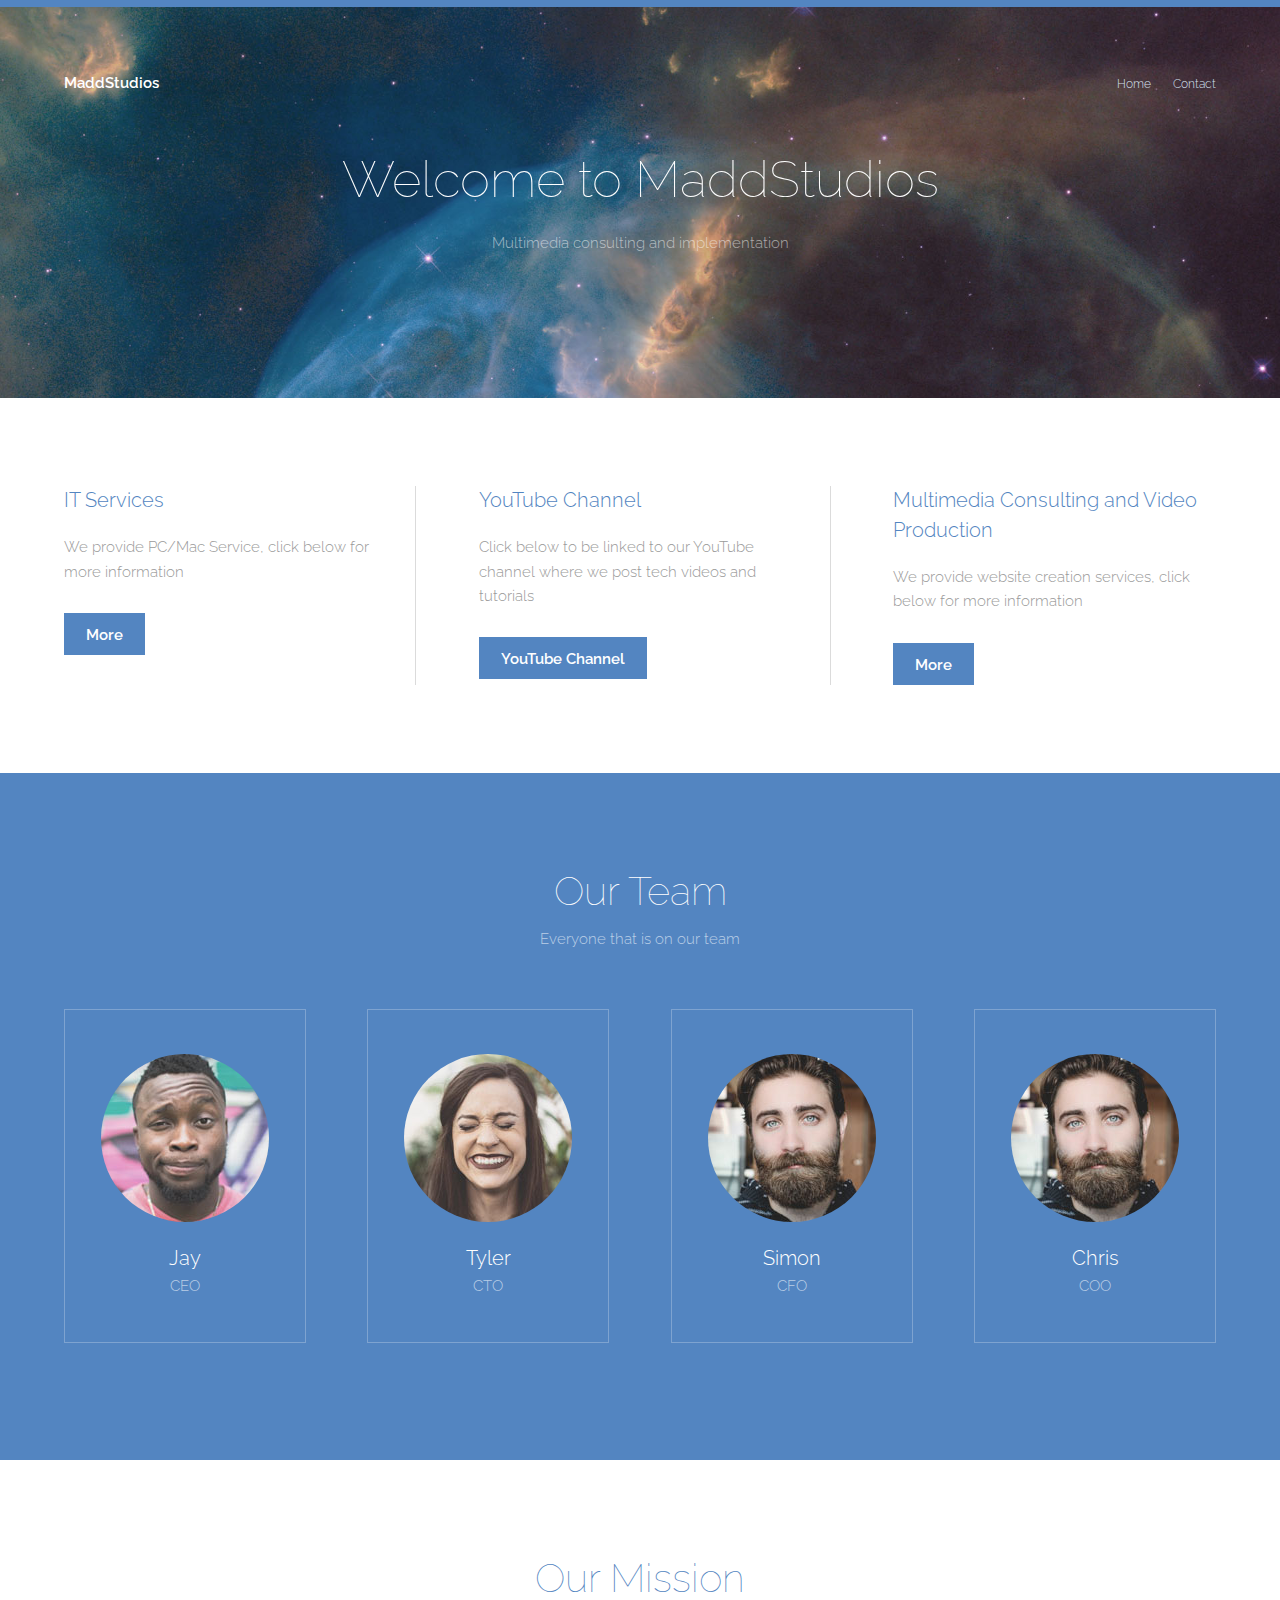
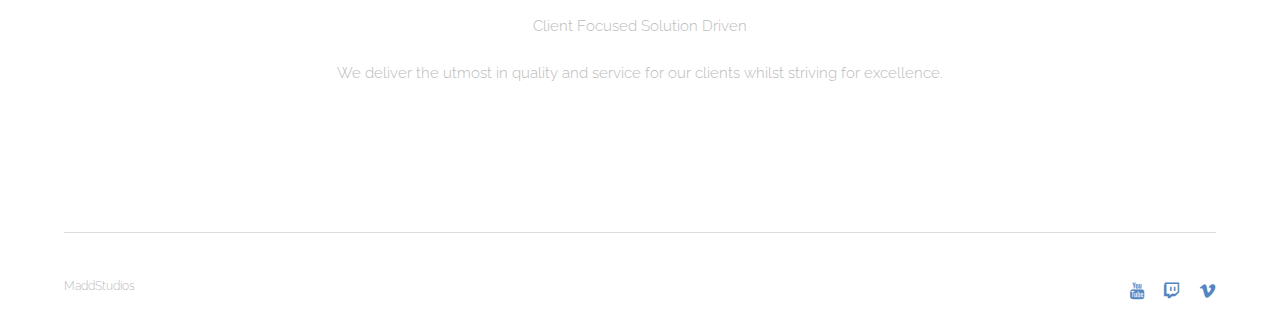
==== commit 8d249830: "updated index with footer" ====
--- a/index.html
+++ b/index.html
@@ -117,15 +117,17 @@
 				<div class="inner">
 					<div class="flex">
 						<div class="copyright">
-							&copy; 
+                            <a href="https://maddstudios.org">MaddStudios</a>
 						</div>
 						<ul class="icons">
-							<li><a href="#" class="icon fa-facebook"><span class="label">Facebook</span></a></li>
+							<li><a href="#" class="icon fa-youtube"><span class="label">Facebook</span></a></li>
+							<li><a href="#" class="icon fa-twitch"><span class="label">Twitter</span></a></li>
 							<li><a href="#" class="icon fa-vimeo"><span class="label">Vimeo</span></a></li>
 						</ul>
 					</div>
 				</div>
 			</footer>
+
 
 		<!-- Scripts -->
 			<script src="assets/js/jquery.min.js"></script>
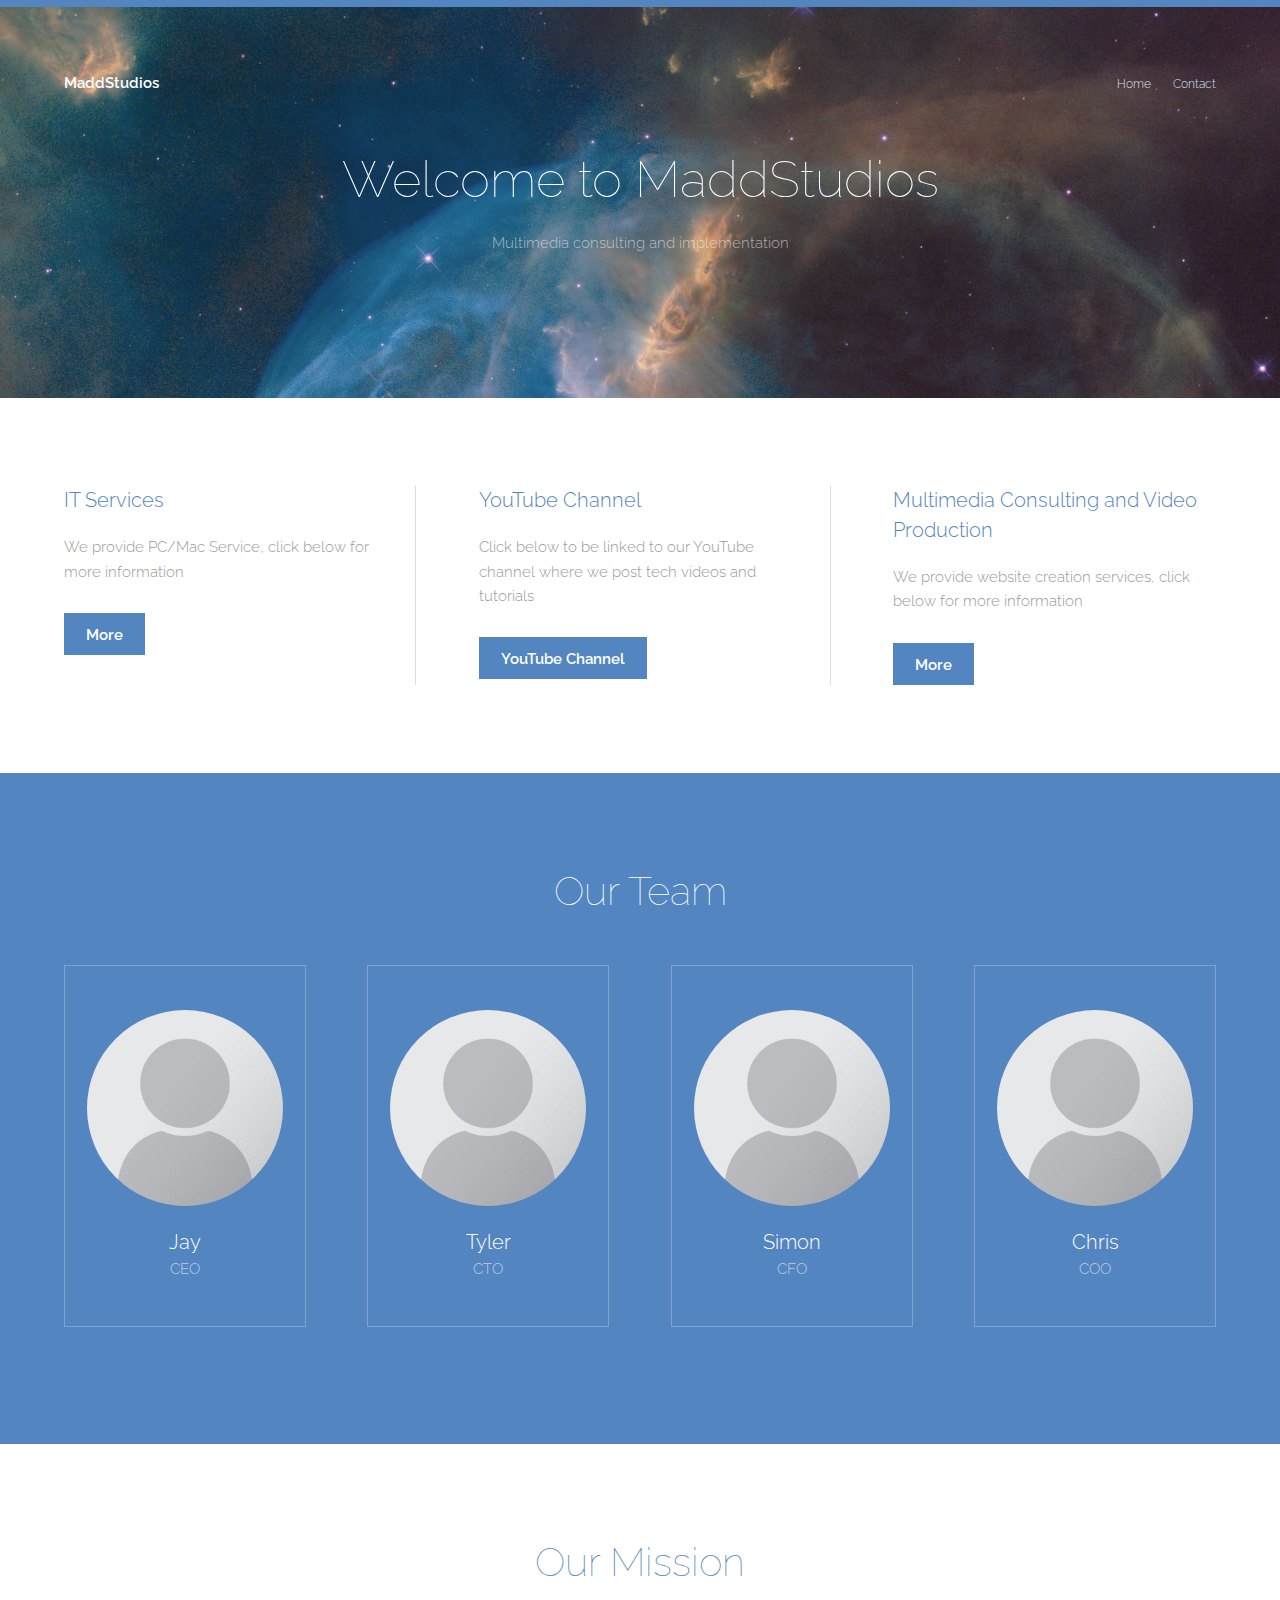
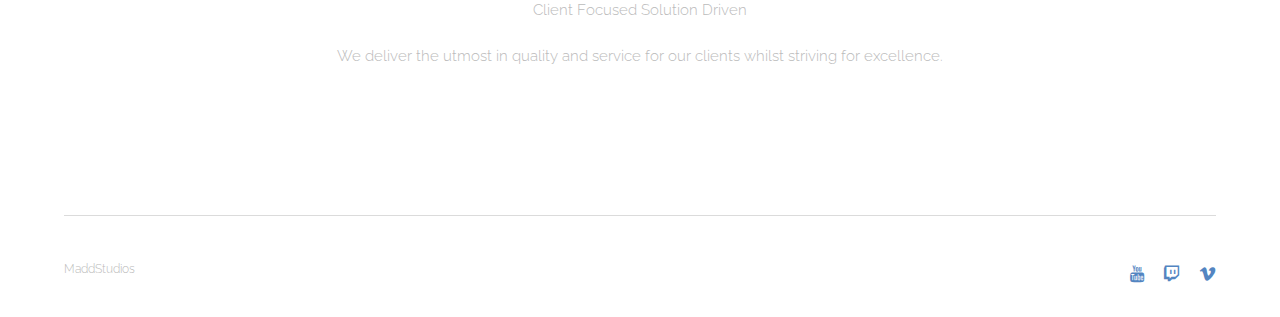
==== commit c664fcd2: "Fb Messenger added" ====
--- a/index.html
+++ b/index.html
@@ -7,7 +7,6 @@
 		<link rel="stylesheet" href="assets/css/main.css" />
 	</head>
 	<body>
-
 		<!-- Header -->
 			<header id="header">
 				<div class="inner">
@@ -66,33 +65,33 @@
 				<div class="inner">
 					<header>
 						<h2>Our Team</h2>
-						<p>Everyone that is on our team</p>
+						<p> </p>
 					</header>
 					<div class="flex flex-4">
 						<div class="box person">
 							<div class="image round">
-								<img src="images/pic03.jpg" alt="Person 1" />
+								<img src="images/default-profile.png" alt="Person 1" />
 							</div>
 							<h3>Jay</h3>
 							<p>CEO</p>
 						</div>
 						<div class="box person">
 							<div class="image round">
-								<img src="images/pic04.jpg" alt="Person 2" />
+								<img src="images/default-profile.png" alt="Person 2" />
 							</div>
 							<h3>Tyler</h3>
 							<p>CTO</p>
 						</div>
 						<div class="box person">
 							<div class="image round">
-								<img src="images/pic05.jpg" alt="Person 3" />
+								<img src="images/default-profile.png" alt="Person 3" />
 							</div>
 							<h3>Simon</h3>
 							<p>CFO</p>
                         </div>
                         <div class="box person">
 							<div class="image round">
-								<img src="images/pic05.jpg" alt="Person 3" />
+								<img src="images/default-profile.png" alt="Person 3" />
 							</div>
 							<h3>Chris</h3>
 							<p>COO</p>
@@ -111,6 +110,32 @@
 					</header>
                 </div>
 			</section>
+        <!-- Load Facebook SDK for JavaScript -->
+        <div id="fb-root"></div>
+                <script>
+                window.fbAsyncInit = function() {
+                  FB.init({
+                    xfbml            : true,
+                    version          : 'v5.0'
+                  });
+                };
+
+                (function(d, s, id) {
+                  var js, fjs = d.getElementsByTagName(s)[0];
+                  if (d.getElementById(id)) return;
+                  js = d.createElement(s); js.id = id;
+                  js.src = 'https://connect.facebook.net/en_US/sdk/xfbml.customerchat.js';
+                  fjs.parentNode.insertBefore(js, fjs);
+                }(document, 'script', 'facebook-jssdk'));</script>
+
+        <!-- Your customer chat code -->
+        <div class="fb-customerchat"
+          attribution=install_email
+          page_id="107114867493898"
+          theme_color="#666666"
+            logged_in_greeting="Welcome to MaddStudios! How can we help?"
+            logged_out_greeting="Welcome to MaddStudios! How can we help?">
+        </div>
 
 		<!-- Footer -->
 			<footer id="footer">
@@ -120,8 +145,8 @@
                             <a href="https://maddstudios.org">MaddStudios</a>
 						</div>
 						<ul class="icons">
-							<li><a href="#" class="icon fa-youtube"><span class="label">Facebook</span></a></li>
-							<li><a href="#" class="icon fa-twitch"><span class="label">Twitter</span></a></li>
+							<li><a href="#" class="icon fa-youtube"><span class="label">Youtube</span></a></li>
+							<li><a href="#" class="icon fa-twitch"><span class="label">Twitch</span></a></li>
 							<li><a href="#" class="icon fa-vimeo"><span class="label">Vimeo</span></a></li>
 						</ul>
 					</div>
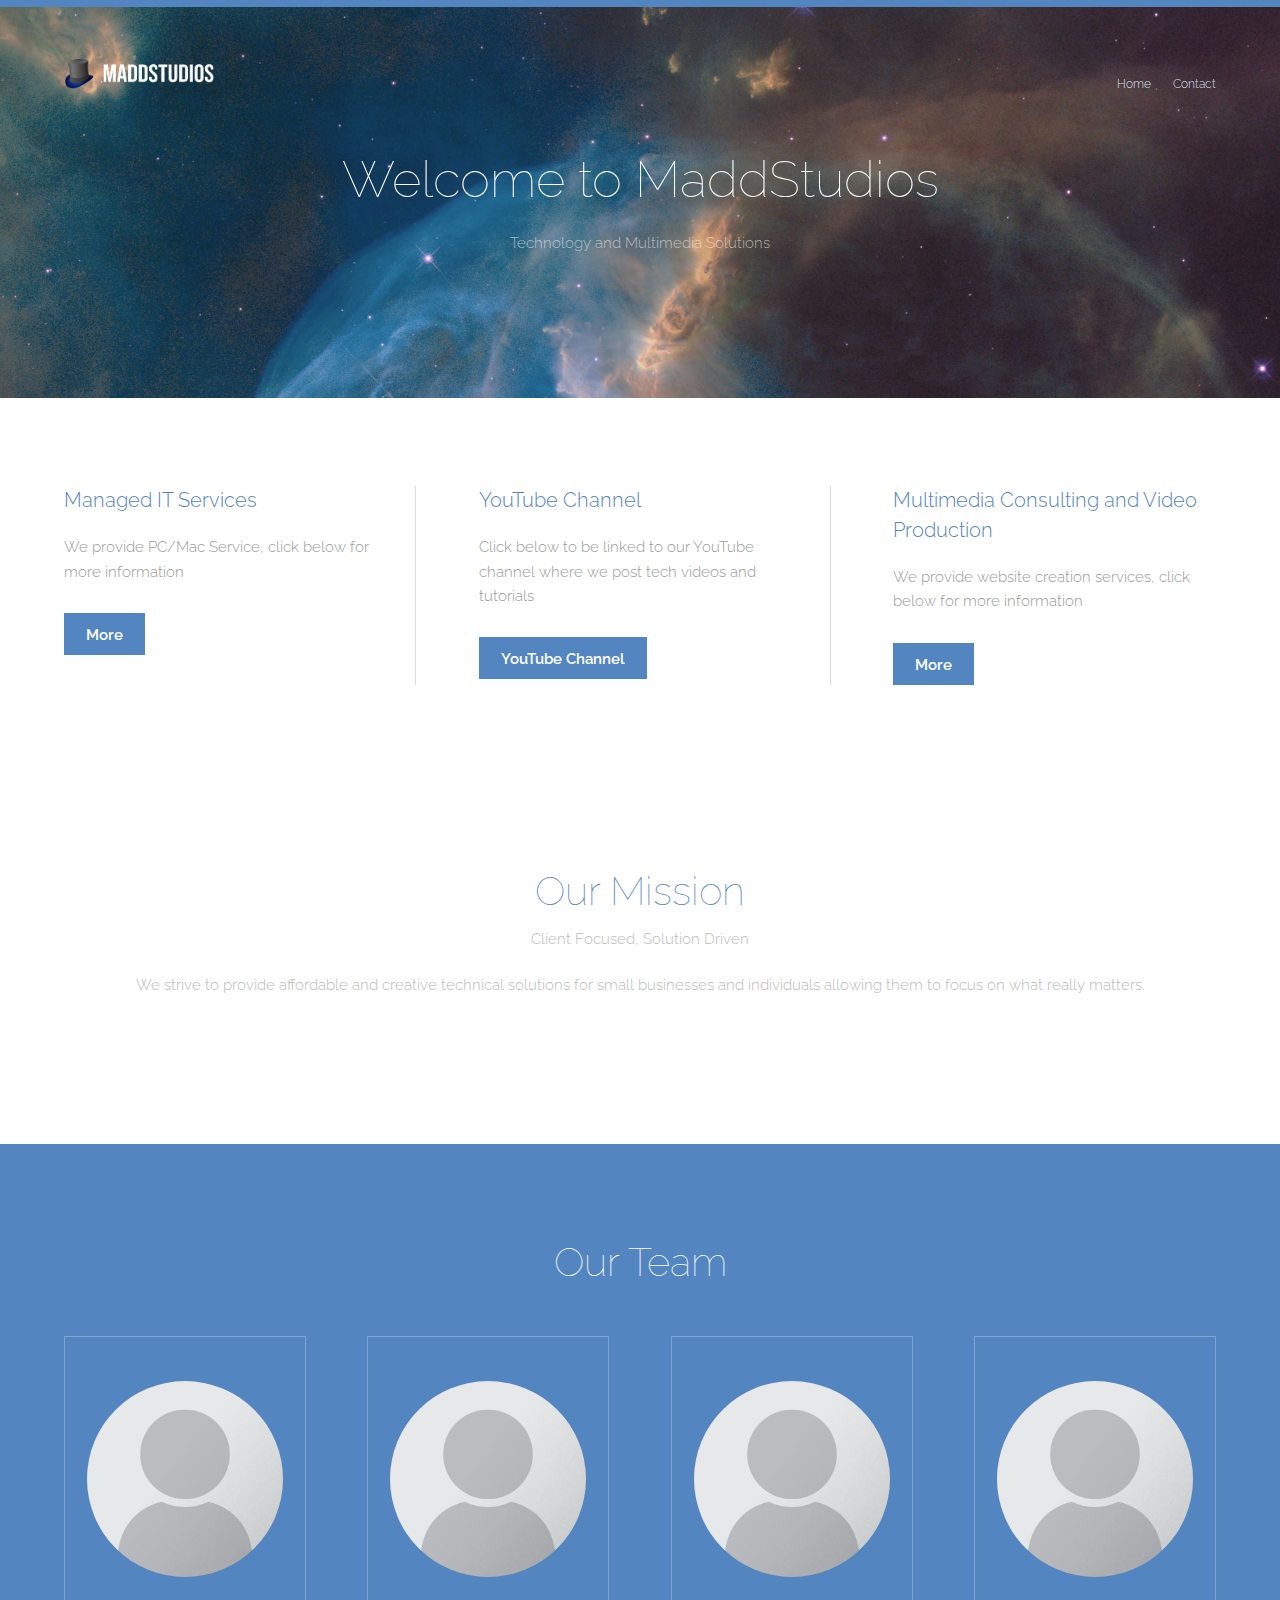
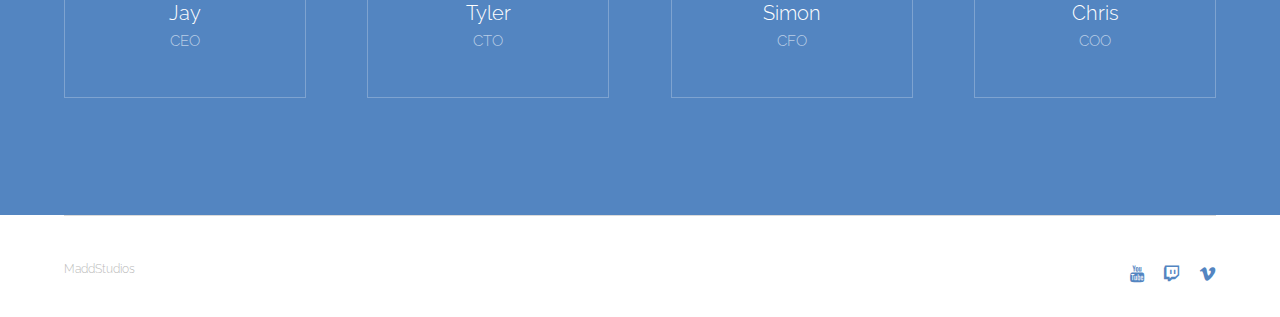
==== commit 4c880378: "Added Favicon, Started itservices page, updated index" ====
--- a/index.html
+++ b/index.html
@@ -4,13 +4,14 @@
 		<title>MaddStudios</title>
 		<meta charset="utf-8" />
 		<meta name="viewport" content="width=device-width, initial-scale=1" />
+        <link rel="icon" type="image/png" href="images/maddhat_logo_small.png">
 		<link rel="stylesheet" href="assets/css/main.css" />
 	</head>
 	<body>
 		<!-- Header -->
 			<header id="header">
 				<div class="inner">
-					<a href="index.html" class="logo">MaddStudios</a>
+                    <a href="index.html" class="logo"> <img src="images/MaddhatBannerW.png" alt="images/MaddhatBanner.png" width="150"height="30"></a>
 					<nav id="nav">
 						<a href="index.html">Home</a>
 						<a href="contact.html">Contact</a>
@@ -22,7 +23,7 @@
 		<!-- Banner -->
 			<section id="banner">
 				<h1>Welcome to MaddStudios</h1>
-				<p>Multimedia consulting and implementation</p>
+				<p>Technology and Multimedia Solutions</p>
 			</section>
 
 		<!-- One -->
@@ -31,7 +32,7 @@
 					<div class="flex flex-3">
 						<article>
 							<header>
-								<h3>IT Services</h3>
+								<h3>Managed IT Services</h3>
 							</header>
 							<p>We provide PC/Mac Service, click below for more information</p>
 							<footer>
@@ -61,6 +62,17 @@
 			</section>
 
 		<!-- Two -->
+			<section id="Two" class="wrapper special">
+				<div class="inner">
+					<header class="align-center">
+						<h2>Our Mission</h2>
+						<p>Client Focused, Solution Driven</p>
+                        <p>We strive to provide affordable and creative technical solutions for small businesses and individuals allowing them to focus on what really matters.</p>
+					</header>
+                </div>
+			</section>
+        
+        <!-- Three -->
 			<section id="two" class="wrapper style1 special">
 				<div class="inner">
 					<header>
@@ -99,17 +111,7 @@
 					</div>
 				</div>
 			</section>
-
-		<!-- Three -->
-			<section id="three" class="wrapper special">
-				<div class="inner">
-					<header class="align-center">
-						<h2>Our Mission</h2>
-						<p>Client Focused Solution Driven</p>
-                        <p>We deliver the utmost in quality and service for our clients whilst striving for excellence. </p>
-					</header>
-                </div>
-			</section>
+        
         <!-- Load Facebook SDK for JavaScript -->
         <div id="fb-root"></div>
                 <script>
@@ -137,6 +139,7 @@
             logged_out_greeting="Welcome to MaddStudios! How can we help?">
         </div>
 
+
 		<!-- Footer -->
 			<footer id="footer">
 				<div class="inner">
--- a/assets/css/main.css
+++ b/assets/css/main.css
@@ -2753,6 +2753,7 @@
 			position: absolute;
 			top: 0;
 			font-size: 1em;
+            max-width: 25%
 		}
 
 		#header a {
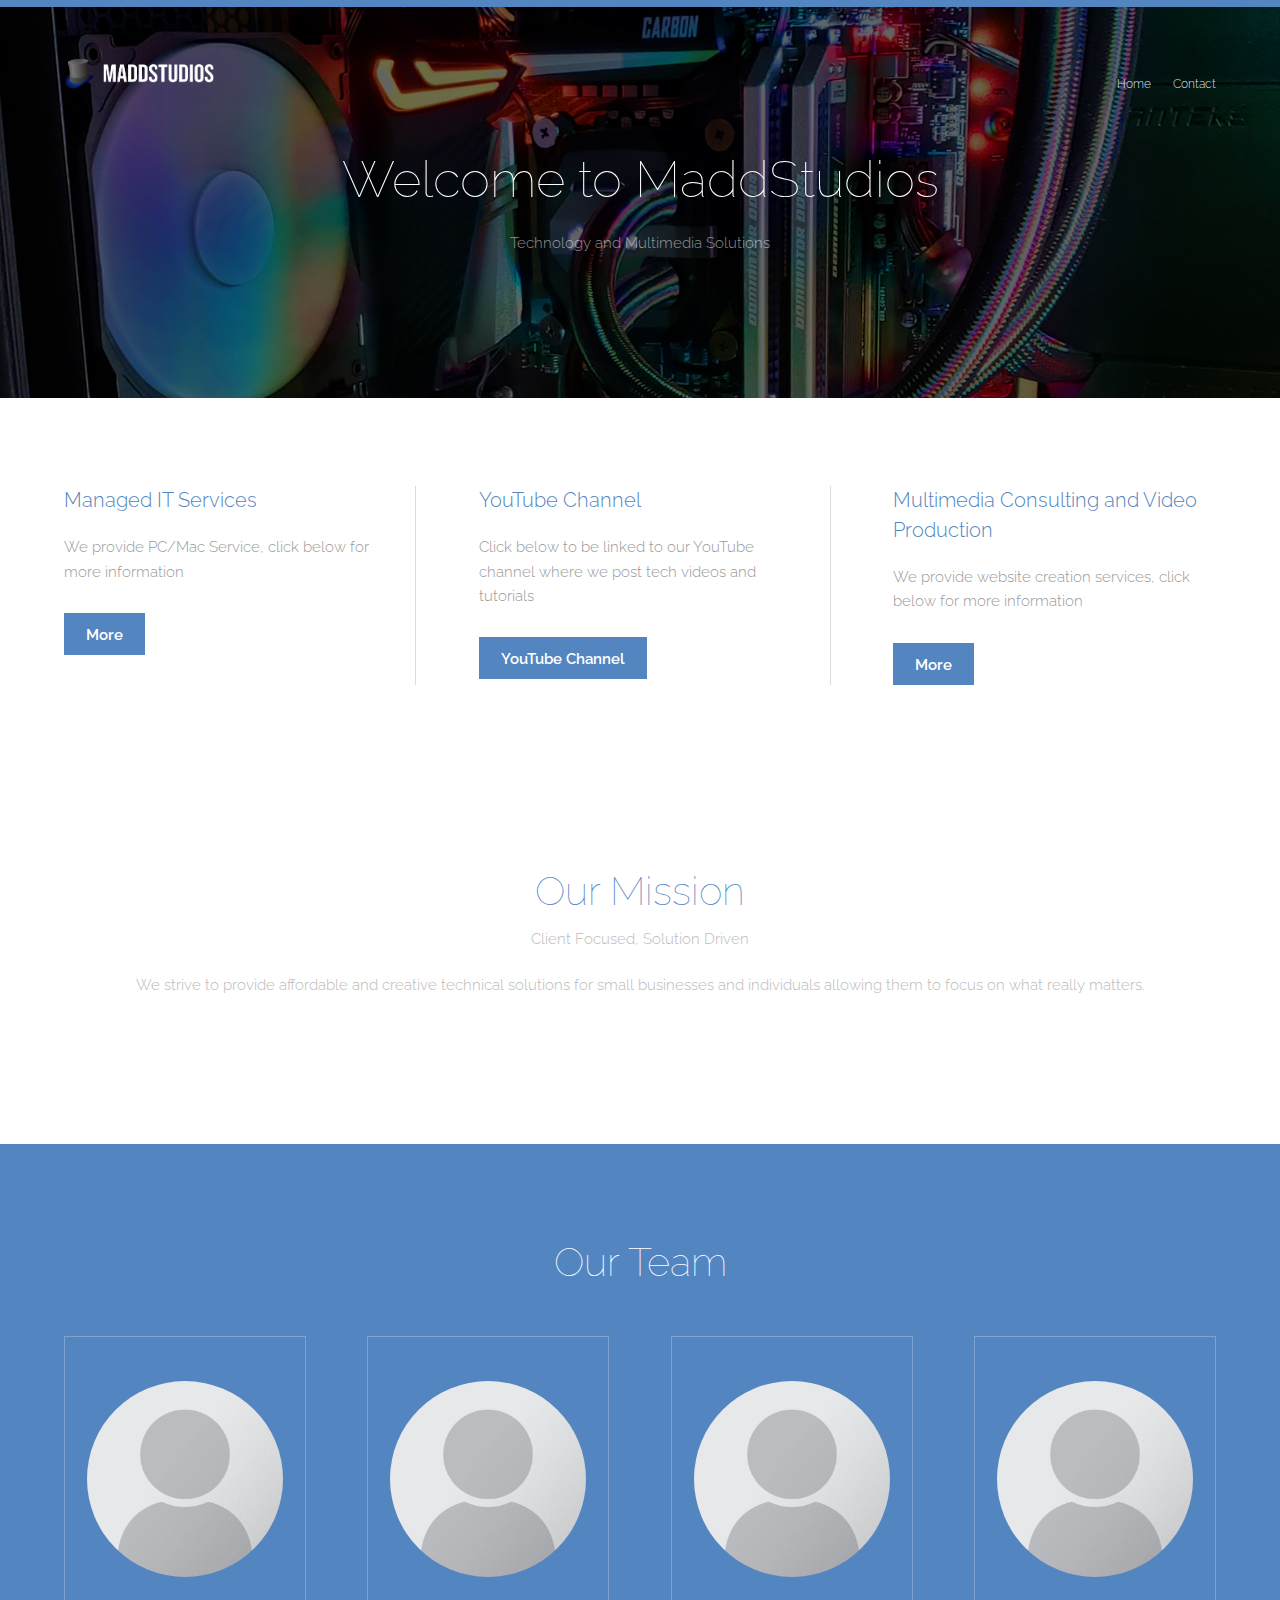
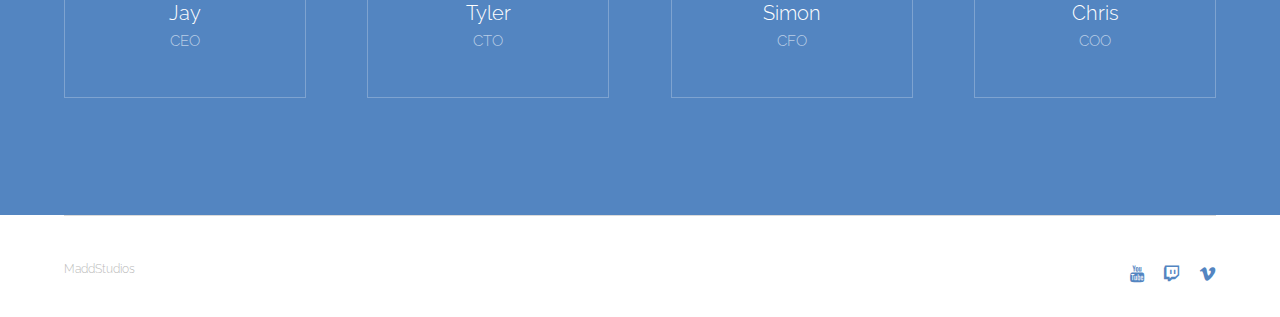
==== commit c5fd413e: "updated meta tags" ====
--- a/index.html
+++ b/index.html
@@ -1,167 +1,168 @@
 <!DOCTYPE HTML>
 <html>
-	<head>
-		<title>MaddStudios</title>
-		<meta charset="utf-8" />
-		<meta name="viewport" content="width=device-width, initial-scale=1" />
+    <head>
+        <title>MaddStudios</title>
+        <meta charset="utf-8" />
+        <meta name="viewport" content="width=device-width, initial-scale=1" />
+        <meta name="description" content="MaddStudios specializing in PC/Mac repair, PC building, and networking in your local area." />
+        <meta name="author" content="MaddStudios" />
+        <meta name="keywords" content="MaddStudios, PC, Mac, repair, networking, software, updates, install, installation" />
         <link rel="icon" type="image/png" href="images/maddhat_logo_small.png">
-		<link rel="stylesheet" href="assets/css/main.css" />
-	</head>
-	<body>
-		<!-- Header -->
-			<header id="header">
-				<div class="inner">
-                    <a href="index.html" class="logo"> <img src="images/MaddhatBannerW.png" alt="images/MaddhatBanner.png" width="150"height="30"></a>
-					<nav id="nav">
-						<a href="index.html">Home</a>
-						<a href="contact.html">Contact</a>
-					</nav>
-					<a href="#navPanel" class="navPanelToggle"><span class="fa fa-bars"></span></a>
-				</div>
-			</header>
-
-		<!-- Banner -->
-			<section id="banner">
-				<h1>Welcome to MaddStudios</h1>
-				<p>Technology and Multimedia Solutions</p>
-			</section>
-
-		<!-- One -->
-			<section id="one" class="wrapper">
-				<div class="inner">
-					<div class="flex flex-3">
-						<article>
-							<header>
-								<h3>Managed IT Services</h3>
-							</header>
-							<p>We provide PC/Mac Service, click below for more information</p>
-							<footer>
-								<a href="itservices.html" class="button special">More</a>
-							</footer>
-						</article>
-						<article>
-							<header>
-								<h3>YouTube Channel</h3>
-							</header>
-							<p>Click below to be linked to our YouTube channel where we post tech videos and tutorials</p>
-							<footer>
-								<a href="#" class="button special">YouTube Channel</a>
-							</footer>
-						</article>
-						<article>
-							<header>
-								<h3>Multimedia Consulting and Video Production</h3>
-							</header>
-							<p>We provide website creation services, click below for more information</p>
-							<footer>
-								<a href="#" class="button special">More</a>
-							</footer>
-						</article>
-					</div>
-				</div>
-			</section>
-
-		<!-- Two -->
-			<section id="Two" class="wrapper special">
-				<div class="inner">
-					<header class="align-center">
-						<h2>Our Mission</h2>
-						<p>Client Focused, Solution Driven</p>
-                        <p>We strive to provide affordable and creative technical solutions for small businesses and individuals allowing them to focus on what really matters.</p>
-					</header>
+        <link rel="stylesheet" href="assets/css/main.css" />
+    </head>
+    <body>
+        
+        <!-- Header -->
+        <header id="header">
+            <div class="inner">
+                <a href="index.html" class="logo"> <img src="images/MaddhatBannerW.png" alt="images/MaddhatBanner.png" width="150"height="30"></a>
+                <nav id="nav">
+                    <a href="index.html">Home</a>
+                    <a href="contact.html">Contact</a>
+                </nav>
+                <a href="#navPanel" class="navPanelToggle"><span class="fa fa-bars"></span></a>
+            </div>
+        </header>
+        
+        <!-- Banner -->
+        <section id="banner">
+            <h1>Welcome to MaddStudios</h1>
+            <p>Technology and Multimedia Solutions</p>
+        </section>
+        
+        <!-- One -->
+        <section id="one" class="wrapper">
+            <div class="inner">
+                <div class="flex flex-3">
+                    <article>
+                        <header>
+                            <h3>Managed IT Services</h3>
+                        </header>
+                        <p>We provide PC/Mac Service, click below for more information</p>
+                        <footer>
+                            <a href="itservices.html" class="button special">More</a>
+                        </footer>
+                    </article>
+                    <article>
+                        <header>
+                            <h3>YouTube Channel</h3>
+                        </header>
+                        <p>Click below to be linked to our YouTube channel where we post tech videos and tutorials</p>
+                        <footer>
+                            <a href="#" class="button special">YouTube Channel</a>
+                        </footer>
+                    </article>
+                    <article>
+                        <header>
+                            <h3>Multimedia Consulting and Video Production</h3>
+                        </header>
+                        <p>We provide website creation services, click below for more information</p>
+                        <footer>
+                            <a href="#" class="button special">More</a>
+                        </footer>
+                    </article>
                 </div>
-			</section>
+            </div>
+        </section>
+        
+        <!-- Two -->
+        <section id="Two" class="wrapper special">
+            <div class="inner">
+                <header class="align-center">
+                    <h2>Our Mission</h2>
+                    <p>Client Focused, Solution Driven</p>
+                    <p>We strive to provide affordable and creative technical solutions for small businesses and individuals allowing them to focus on what really matters.</p>
+                </header>
+            </div>
+        </section>
         
         <!-- Three -->
-			<section id="two" class="wrapper style1 special">
-				<div class="inner">
-					<header>
-						<h2>Our Team</h2>
-						<p> </p>
-					</header>
-					<div class="flex flex-4">
-						<div class="box person">
-							<div class="image round">
-								<img src="images/default-profile.png" alt="Person 1" />
-							</div>
-							<h3>Jay</h3>
-							<p>CEO</p>
-						</div>
-						<div class="box person">
-							<div class="image round">
-								<img src="images/default-profile.png" alt="Person 2" />
-							</div>
-							<h3>Tyler</h3>
-							<p>CTO</p>
-						</div>
-						<div class="box person">
-							<div class="image round">
-								<img src="images/default-profile.png" alt="Person 3" />
-							</div>
-							<h3>Simon</h3>
-							<p>CFO</p>
+        <section id="two" class="wrapper style1 special">
+            <div class="inner">
+                <header>
+                    <h2>Our Team</h2>
+                    <p> </p>
+                </header>
+                <div class="flex flex-4">
+                    <div class="box person">
+                        <div class="image round">
+                            <img src="images/default-profile.png" alt="Person 1" />
                         </div>
-                        <div class="box person">
-							<div class="image round">
-								<img src="images/default-profile.png" alt="Person 3" />
-							</div>
-							<h3>Chris</h3>
-							<p>COO</p>
+                        <h3>Jay</h3>
+                        <p>CEO</p>
+                    </div>
+                    <div class="box person">
+                        <div class="image round">
+                            <img src="images/default-profile.png" alt="Person 2" />
                         </div>
-					</div>
-				</div>
-			</section>
+                        <h3>Tyler</h3>
+                        <p>CTO</p>
+                    </div>
+                    <div class="box person">
+                        <div class="image round">
+                            <img src="images/default-profile.png" alt="Person 3" />
+                        </div>
+                        <h3>Simon</h3>
+                        <p>CFO</p>
+                    </div>
+                    <div class="box person">
+                        <div class="image round">
+                            <img src="images/default-profile.png" alt="Person 3" />
+                        </div>
+                        <h3>Chris</h3>
+                        <p>COO</p>
+                    </div>
+                </div>
+            </div>
+        </section>
         
         <!-- Load Facebook SDK for JavaScript -->
         <div id="fb-root"></div>
-                <script>
-                window.fbAsyncInit = function() {
-                  FB.init({
+        <script>
+            window.fbAsyncInit = function() {
+                FB.init({
                     xfbml            : true,
                     version          : 'v5.0'
-                  });
-                };
-
-                (function(d, s, id) {
-                  var js, fjs = d.getElementsByTagName(s)[0];
-                  if (d.getElementById(id)) return;
-                  js = d.createElement(s); js.id = id;
-                  js.src = 'https://connect.facebook.net/en_US/sdk/xfbml.customerchat.js';
-                  fjs.parentNode.insertBefore(js, fjs);
-                }(document, 'script', 'facebook-jssdk'));</script>
-
+                });
+            };
+            
+            (function(d, s, id) {
+                var js, fjs = d.getElementsByTagName(s)[0];
+                if (d.getElementById(id)) return;
+                js = d.createElement(s); js.id = id;
+                js.src = 'https://connect.facebook.net/en_US/sdk/xfbml.customerchat.js';
+                fjs.parentNode.insertBefore(js, fjs);
+            }(document, 'script', 'facebook-jssdk'));</script>
+        
         <!-- Your customer chat code -->
         <div class="fb-customerchat"
-          attribution=install_email
-          page_id="107114867493898"
-          theme_color="#666666"
-            logged_in_greeting="Welcome to MaddStudios! How can we help?"
-            logged_out_greeting="Welcome to MaddStudios! How can we help?">
+             attribution=install_email
+             page_id="107114867493898"
+             theme_color="#666666"
+             logged_in_greeting="Welcome to MaddStudios! How can we help?"
+             logged_out_greeting="Welcome to MaddStudios! How can we help?">
         </div>
-
-
+        
 		<!-- Footer -->
-			<footer id="footer">
-				<div class="inner">
-					<div class="flex">
-						<div class="copyright">
-                            <a href="https://maddstudios.org">MaddStudios</a>
-						</div>
-						<ul class="icons">
-							<li><a href="#" class="icon fa-youtube"><span class="label">Youtube</span></a></li>
-							<li><a href="#" class="icon fa-twitch"><span class="label">Twitch</span></a></li>
-							<li><a href="#" class="icon fa-vimeo"><span class="label">Vimeo</span></a></li>
-						</ul>
-					</div>
-				</div>
-			</footer>
-
-
-		<!-- Scripts -->
-			<script src="assets/js/jquery.min.js"></script>
-			<script src="assets/js/skel.min.js"></script>
-			<script src="assets/js/util.js"></script>
-			<script src="assets/js/main.js"></script>
-
-	</body>
+        <footer id="footer">
+            <div class="inner">
+                <div class="flex">
+                    <div class="copyright">
+                        <a href="https://maddstudios.org">MaddStudios</a>
+                    </div>
+                    <ul class="icons">
+                        <li><a href="#" class="icon fa-youtube"><span class="label">Youtube</span></a></li>
+                        <li><a href="#" class="icon fa-twitch"><span class="label">Twitch</span></a></li>
+                        <li><a href="#" class="icon fa-vimeo"><span class="label">Vimeo</span></a></li>
+                    </ul>
+                </div>
+            </div>
+        </footer>
+        
+        <!-- Scripts -->
+        <script src="assets/js/jquery.min.js"></script>
+        <script src="assets/js/skel.min.js"></script>
+        <script src="assets/js/util.js"></script>
+        <script src="assets/js/main.js"></script>
+    </body>
 </html>--- a/assets/css/main.css
+++ b/assets/css/main.css
@@ -2935,7 +2935,7 @@
 
 	#banner {
 		padding: 12em 0 10em 0;
-		background-image: url('../../images/banner.jpg');
+		background-image: url('../../images/pc_banner_formatted.jpg');
 		background-size: cover;
 		background-position: top;
 		background-attachment: fixed;
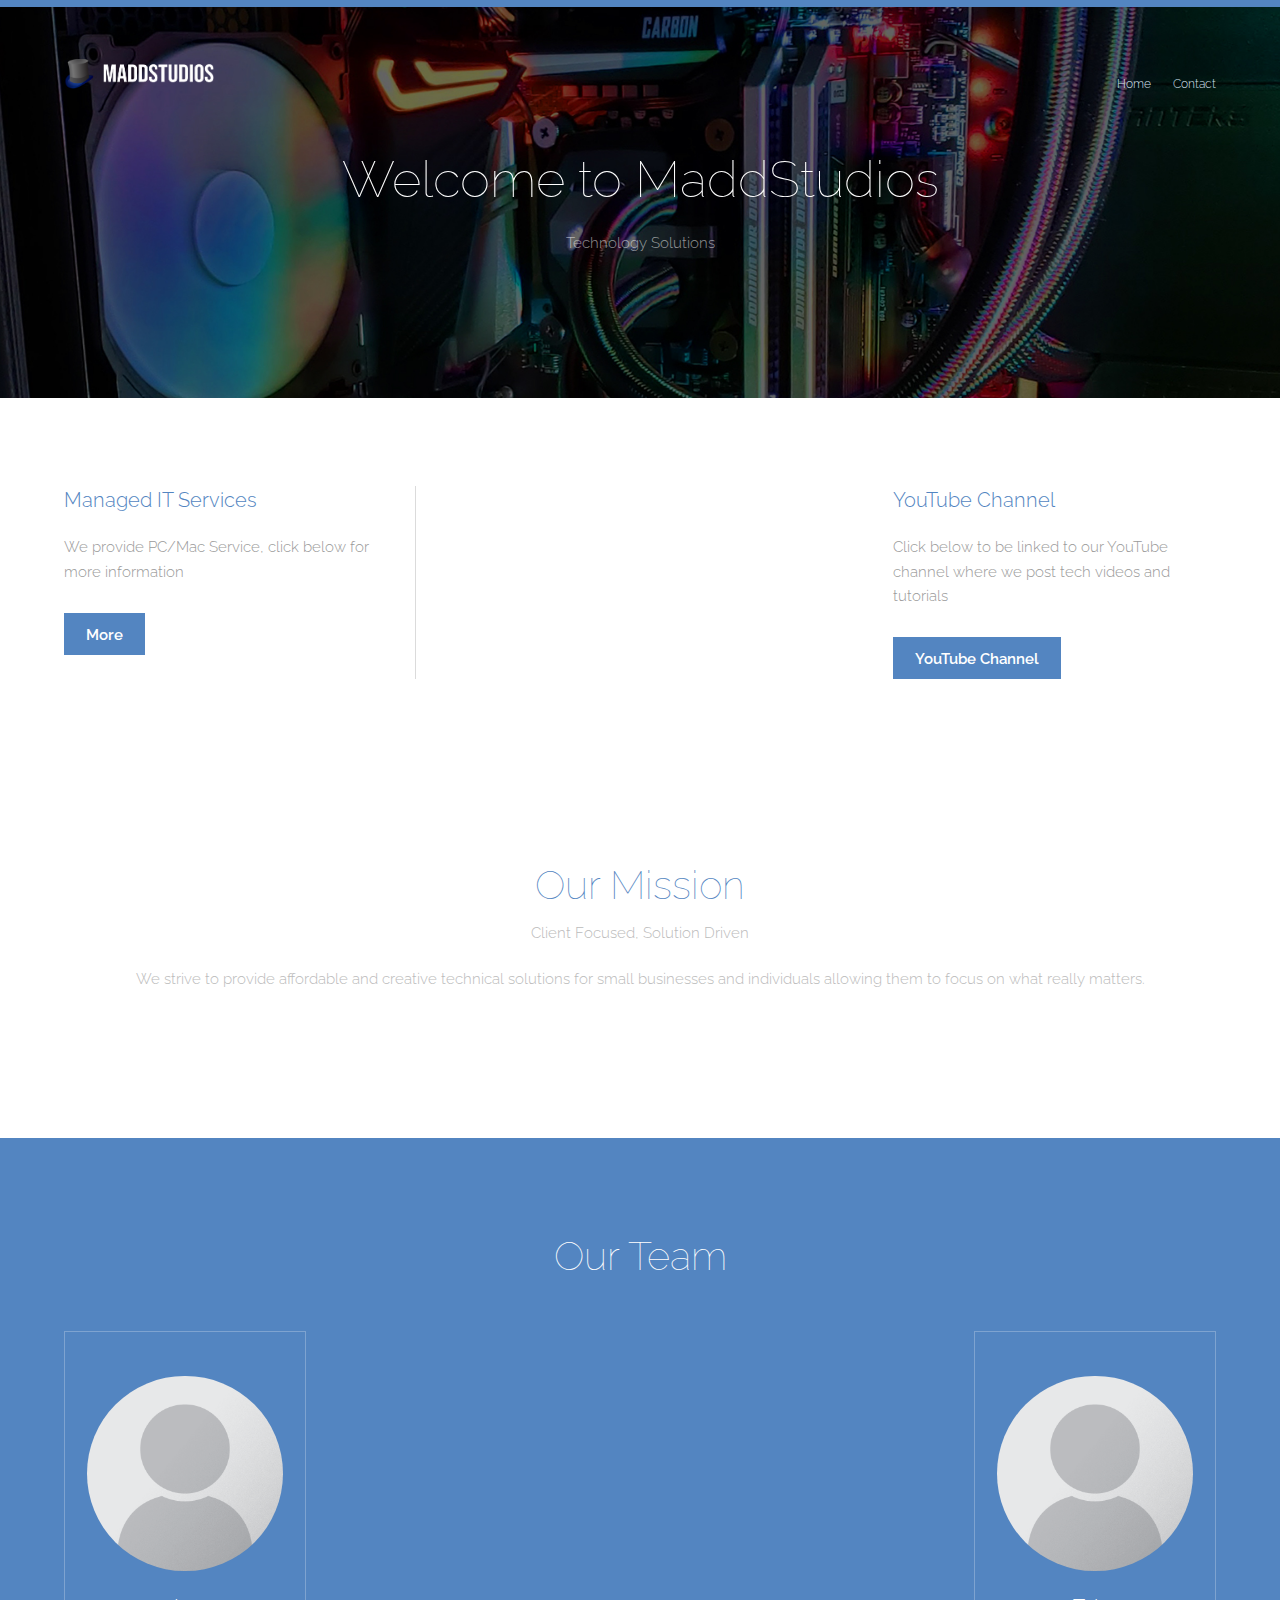
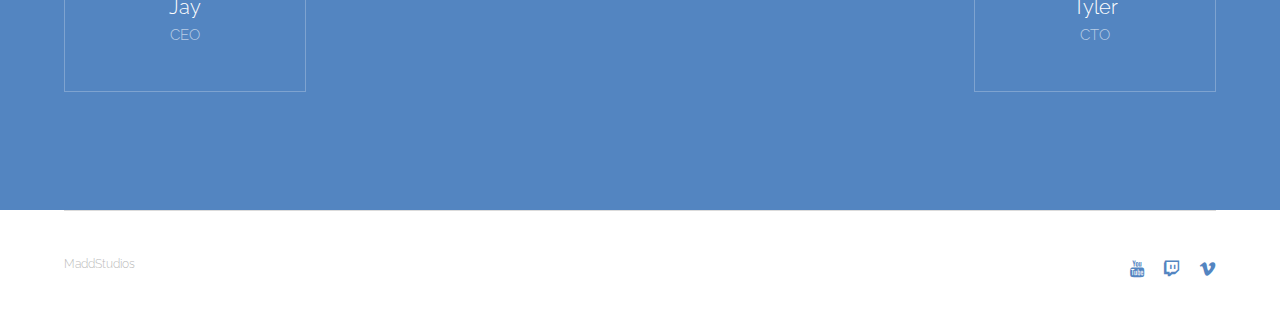
==== commit d5251f53: "stuff" ====
--- a/index.html
+++ b/index.html
@@ -27,7 +27,7 @@
         <!-- Banner -->
         <section id="banner">
             <h1>Welcome to MaddStudios</h1>
-            <p>Technology and Multimedia Solutions</p>
+            <p>Technology Solutions</p>
         </section>
         
         <!-- One -->
@@ -52,6 +52,7 @@
                             <a href="#" class="button special">YouTube Channel</a>
                         </footer>
                     </article>
+<!--
                     <article>
                         <header>
                             <h3>Multimedia Consulting and Video Production</h3>
@@ -61,6 +62,7 @@
                             <a href="#" class="button special">More</a>
                         </footer>
                     </article>
+-->
                 </div>
             </div>
         </section>
@@ -98,6 +100,7 @@
                         <h3>Tyler</h3>
                         <p>CTO</p>
                     </div>
+<!--
                     <div class="box person">
                         <div class="image round">
                             <img src="images/default-profile.png" alt="Person 3" />
@@ -105,6 +108,8 @@
                         <h3>Simon</h3>
                         <p>CFO</p>
                     </div>
+-->
+<!--
                     <div class="box person">
                         <div class="image round">
                             <img src="images/default-profile.png" alt="Person 3" />
@@ -112,6 +117,7 @@
                         <h3>Chris</h3>
                         <p>COO</p>
                     </div>
+-->
                 </div>
             </div>
         </section>
